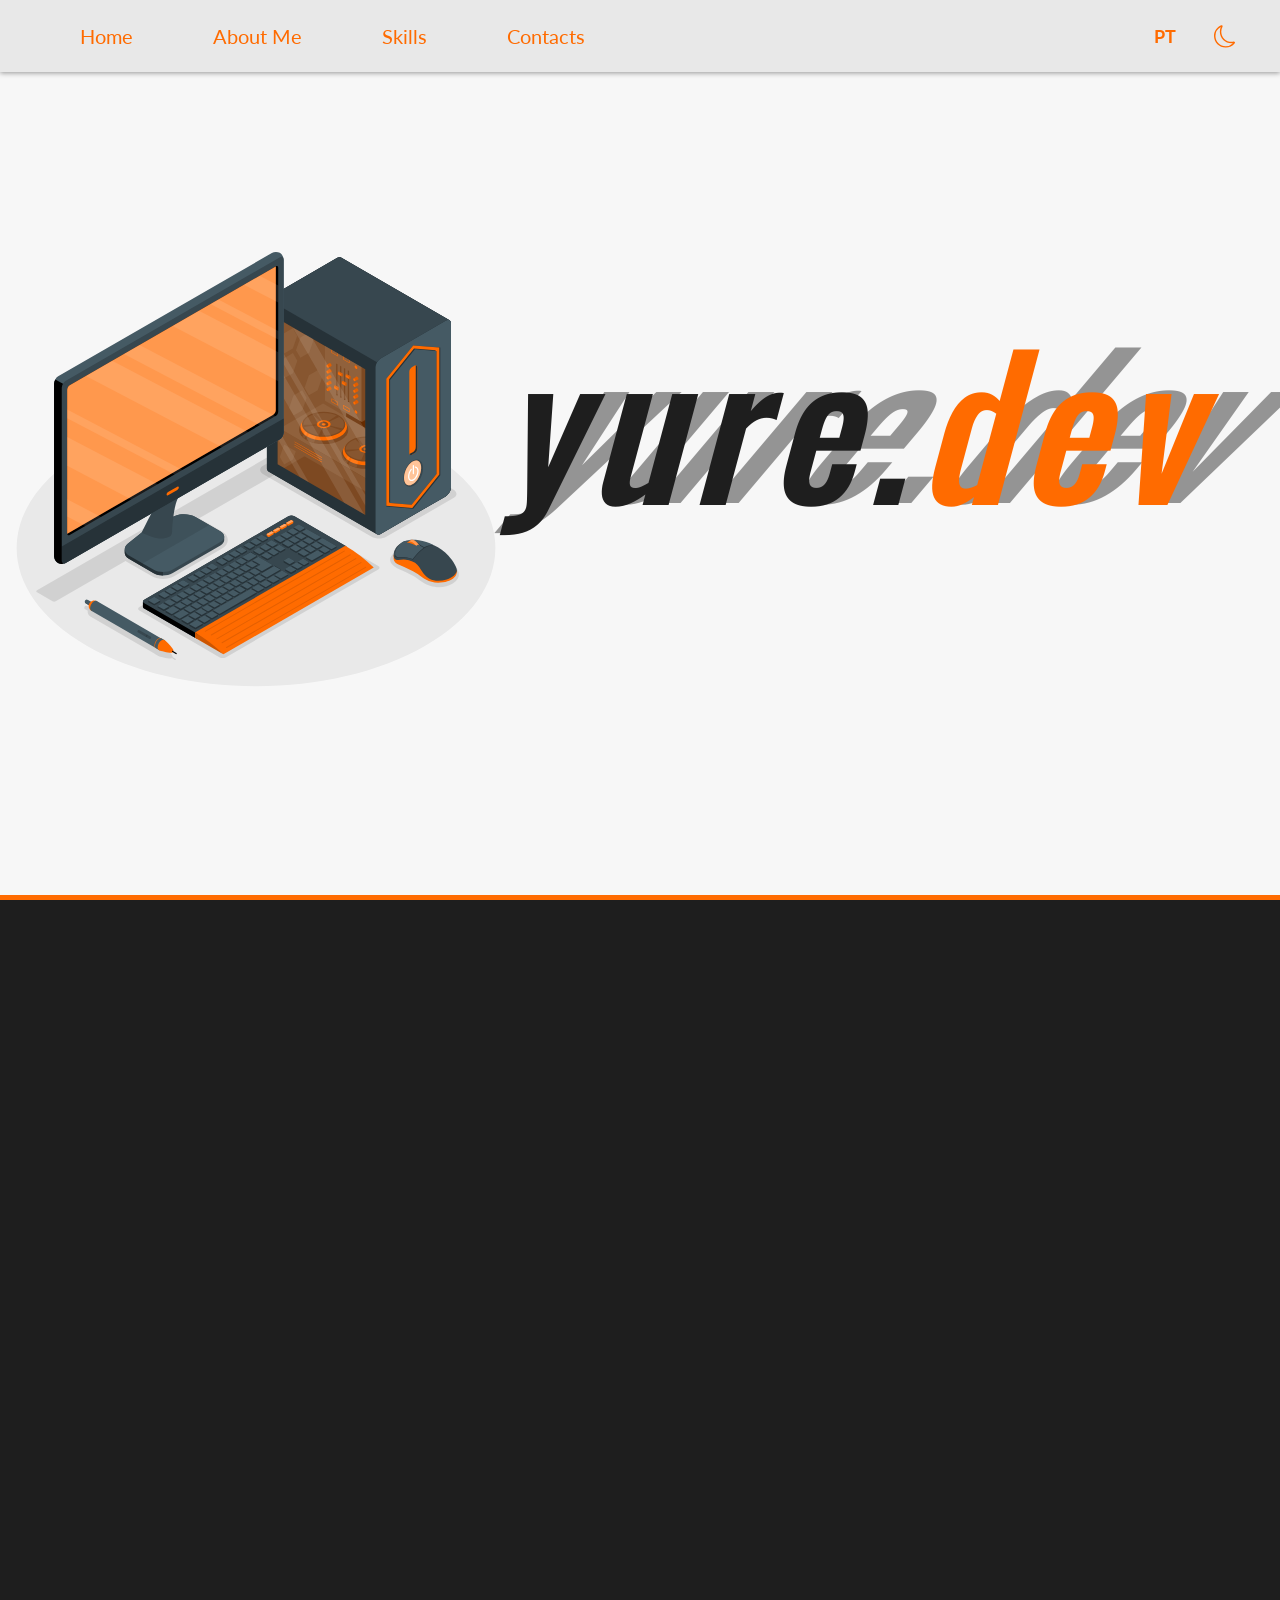
==== index.html @ 65c1081c "finished language exchange function" ====
<!DOCTYPE html>
<html lang="pt-br">
<head>
  <meta charset="UTF-8">
  <meta name="viewport" content="width=device-width, initial-scale=1.0">
  <link rel="shortcut icon" href="images/favicon.svg" type="image/x-icon">
  <link rel="stylesheet" href="reset.css">
  <link rel="stylesheet" href="style.css">
  <title>yure.dev</title>
</head>
<body>

    <header class="header">
        <nav class="header__nav">
        <ul class="header__nav-list">
            <li class="header__nav-item"><a href="#home" class="header__nav-item-link" data-translate="nav_home">Home</a></li>
            <li class="header__nav-item"><a href="#about" class="header__nav-item-link" data-translate="nav_about">About Me</a></li>
            <li class="header__nav-item"><a href="#skills" class="header__nav-item-link" data-translate="nav_skills">Skills</a></li>
            <li class="header__nav-item"><a href="#contact" class="header__nav-item-link" data-translate="nav_contact">Contacts</a></li>
        </ul>
        <div class="header__controls">
            <div class="header__control-btn" id="language-btn">
                <span id="language-btn-text" class="language-btn-text">PT</span>
            </div>
            <div class="header__control-btn" id="theme-btn">
            <svg xmlns="http://www.w3.org/2000/svg" width="16" height="16" fill="currentColor" class="bi bi-sun" viewBox="0 0 16 16">
                <path d="M8 11a3 3 0 1 1 0-6 3 3 0 0 1 0 6m0 1a4 4 0 1 0 0-8 4 4 0 0 0 0 8M8 0a.5.5 0 0 1 .5.5v2a.5.5 0 0 1-1 0v-2A.5.5 0 0 1 8 0m0 13a.5.5 0 0 1 .5.5v2a.5.5 0 0 1-1 0v-2A.5.5 0 0 1 8 13m8-5a.5.5 0 0 1-.5.5h-2a.5.5 0 0 1 0-1h2a.5.5 0 0 1 .5.5M3 8a.5.5 0 0 1-.5.5h-2a.5.5 0 0 1 0-1h2A.5.5 0 0 1 3 8m10.657-5.657a.5.5 0 0 1 0 .707l-1.414 1.415a.5.5 0 1 1-.707-.708l1.414-1.414a.5.5 0 0 1 .707 0m-9.193 9.193a.5.5 0 0 1 0 .707L3.05 13.657a.5.5 0 0 1-.707-.707l1.414-1.414a.5.5 0 0 1 .707 0m9.193 2.121a.5.5 0 0 1-.707 0l-1.414-1.414a.5.5 0 0 1 .707-.707l1.414 1.414a.5.5 0 0 1 0 .707M4.464 4.465a.5.5 0 0 1-.707 0L2.343 3.05a.5.5 0 1 1 .707-.707l1.414 1.414a.5.5 0 0 1 0 .708"/>
            </svg>
            </div>
        </div>
        </nav>
    </header>

    <section id="home" class="home">
        <div class="home__image-wrapper">
            <img src="images/pc-img.svg" alt="pc-svg-darkmode">
        </div>
        <div class="home__title-wrapper">
            <h1 class="home__title">
                <span class="home__title-word home__title-word--white" data-text="yure.">yure.</span>
                <span class="home__title-word home__title-word--orange" data-text="dev">dev</span>
            </h1>
        </div>
    </section>

    <section id="about" class="about">
        <div class="about__picture-wrapper">
            <div class="about__picture-shadow"></div>
            <div class="about__picture-frame"></div>
            <img src="images/profile-picture.png" alt="profile-pic" class="about__picture-img">
        </div>
        <div class="about__text-wrapper">
            <h1>
                <span class="about__highlight" data-translate="about_title">About me</span>
            </h1>
            <p>
                <span data-translate="about_p1">Hi! I’m <span class="about__highlight">Yure Lima</span>, a </span>
                <span id="age-display"></span>
                <span data-translate="about_p2">-year-old <span class="about__highlight">front-end</span> developer focused on creating efficient, 
                responsive, and visually consistent interfaces. 
                I hold degrees in <span class="about__highlight">Information Technology Management</span> and <span class="about__highlight">Systems Development</span>, 
                which provide me with a strong foundation in both programming logic and strategic technology vision. 
                I’m constantly improving my skills and keeping up with industry trends to deliver high-performance and high-quality solutions.</span>
            </p>
        </div>
    </section>

    <section id="skills" class="skills">
        <div class="skills__list">
            <div class="skills__group skills__group--hard">
                <h3 data-translate="skills_hard_title">Hard Skills</h3>
                <div class="skills__grid">
                    <div class="skills__bar" data-skill="html">HTML</div>
                    <div class="skills__bar" data-skill="css">CSS</div>
                    <div class="skills__bar" data-skill="javascript">Javascript</div>
                    <div class="skills__bar" data-skill="php">PHP</div>
                    <div class="skills__bar" data-skill="python">Python</div>
                    <div class="skills__bar" data-skill="git">Git</div>
                    <div class="skills__bar" data-skill="bootstrap">Bootstrap</div>
                    <div class="skills__bar" data-skill="figma">Figma</div>
                    <div class="skills__bar" data-skill="github">Github</div>
                </div>
            </div>
            <div class="skills__group skills__group--soft">
                <h3 data-translate="skills_soft_title">Soft Skills</h3>
                <div class="skills__soft-grid">
                    <p class="skills__soft-tag" data-translate="skills_soft_1">Communication</p>
                    <p class="skills__soft-tag" data-translate="skills_soft_2">Time Management</p>
                    <p class="skills__soft-tag" data-translate="skills_soft_3">Teamwork</p>
                    <p class="skills__soft-tag" data-translate="skills_soft_4">Adaptability</p>
                    <p class="skills__soft-tag" data-translate="skills_soft_5">Continuous Learning</p>
                    <p class="skills__soft-tag" data-translate="skills_soft_6">Problem-Solving</p>
                </div>
            </div>
        </div>
        <div class="skills__display">
            <div class="skills__display-logo-wrapper">
                <div class="skills__display-logo" data-skill-logo-container></div>
            </div>
            <div class="skills__display-title">
                <h1 data-skill-title>HTML</h1>
            </div>
            <div class="skills__display-stars" data-skill-stars-container>
                <svg class="star" viewBox="0 0 100 100" aria-hidden="true" role="img">
                    <polygon points="50,5 61,39 98,39 67,59 79,91 50,72 21,91 33,59 2,39 39,39"/>
                </svg>
                <svg class="star" viewBox="0 0 100 100" aria-hidden="true" role="img">
                    <polygon points="50,5 61,39 98,39 67,59 79,91 50,72 21,91 33,59 2,39 39,39"/>
                </svg>
                <svg class="star" viewBox="0 0 100 100" aria-hidden="true" role="img">
                    <polygon points="50,5 61,39 98,39 67,59 79,91 50,72 21,91 33,59 2,39 39,39"/>
                </svg>
                <svg class="star" viewBox="0 0 100 100" aria-hidden="true" role="img">
                    <polygon points="50,5 61,39 98,39 67,59 79,91 50,72 21,91 33,59 2,39 39,39"/>
                </svg>
                <svg class="star" viewBox="0 0 100 100" aria-hidden="true" role="img">
                    <polygon points="50,5 61,39 98,39 67,59 79,91 50,72 21,91 33,59 2,39 39,39"/>
                </svg>
            </div>
        </div>
    </section>

    <section id="projects" class="projects"></section>

<section id="contact" class="contact">
    <div class="contact__image-wrapper">
        <img class="contact__image" src="images/contact-img.svg" alt="Contact Image">
    </div>
    <div class="contact__form-wrapper">
        <h1 class="contact__title" data-translate="contact_title">Contact me</h1>
        <form class="contact__form" action="https://formspree.io/f/mkgpblzk" method="POST">
            <input class="contact__input" type="text" name="name" id="name" placeholder="Name" data-translate="contact_name_placeholder" required>
            <input class="contact__input" type="text" name="email" id="email" placeholder="Email" data-translate="contact_email_placeholder" required>
            <textarea class="contact_textarea" name="message" id="message" placeholder="Message" data-translate="contact_message_placeholder" rows="5" required></textarea>
            <div class="contact__button-group">
                <button class="contact__button contact__button--subimit" type="submit" data-translate="contact_send_btn">Send</button>
                <a href="https://www.linkedin.com/in/yurelima016" target="_blank" rel="noopener noreferrer" class="contact__button contact__button--linkedin" aria-label="Meu LinkedIn">
                    <svg viewBox="0 0 128 128">
                        <path fill-rule="evenodd" d="M116 3H12a8.91 8.91 0 00-9 8.8v104.42a8.91 8.91 0 009 8.78h104a8.93 8.93 0 009-8.81V11.77A8.93 8.93 0 00116 3z M21.06 48.73h18.11V107H21.06zm9.06-29a10.5 10.5 0 11-10.5 10.49 10.5 10.5 0 0110.5-10.49M50.53 48.73h17.36v8h.24c2.42-4.58 8.32-9.41 17.13-9.41C103.6 47.28 107 59.35 107 75v32H88.89V78.65c0-6.75-.12-15.44-9.41-15.44s-10.87 7.36-10.87 15V107H50.53z"></path>
                    </svg>
                </a>
                <a href="https://github.com/yurelima016" target="_blank" rel="noopener noreferrer" class="contact__button contact__button--github" aria-label="Meu GitHub">
                    <svg viewBox="0 0 128 128">
                        <g><path fill-rule="evenodd" clip-rule="evenodd" d="M64 5.103c-33.347 0-60.388 27.035-60.388 60.388 0 26.682 17.303 49.317 41.297 57.303 3.017.56 4.125-1.31 4.125-2.905 0-1.44-.056-6.197-.082-11.243-16.8 3.653-20.345-7.125-20.345-7.125-2.747-6.98-6.705-8.836-6.705-8.836-5.48-3.748.413-3.67.413-3.67 6.063.425 9.257 6.223 9.257 6.223 5.386 9.23 14.127 6.562 17.573 5.02.542-3.903 2.107-6.568 3.834-8.076-13.413-1.525-27.514-6.704-27.514-29.843 0-6.593 2.36-11.98 6.223-16.21-.628-1.52-2.695-7.662.584-15.98 0 0 5.07-1.623 16.61 6.19C53.7 35 58.867 34.327 64 34.304c5.13.023 10.3.694 15.127 2.033 11.526-7.813 16.59-6.19 16.59-6.19 3.287 8.317 1.22 14.46.593 15.98 3.872 4.23 6.215 9.617 6.215 16.21 0 23.194-14.127 28.3-27.574 29.796 2.167 1.874 4.097 5.55 4.097 11.183 0 8.08-.07 14.583-.07 16.572 0 1.607 1.088 3.49 4.148 2.897 23.98-7.994 41.263-30.622 41.263-57.294C124.388 32.14 97.35 5.104 64 5.104z"></path><path d="M26.484 91.806c-.133.3-.605.39-1.035.185-.44-.196-.685-.605-.543-.906.13-.31.603-.395 1.04-.188.44.197.69.61.537.91zm2.446 2.729c-.287.267-.85.143-1.232-.28-.396-.42-.47-.983-.177-1.254.298-.266.844-.14 1.24.28.394.426.472.984.17 1.255zM31.312 98.012c-.37.258-.976.017-1.35-.52-.37-.538-.37-1.183.01-1.44.373-.258.97-.025 1.35.507.368.545.368 1.19-.01 1.452zm3.261 3.361c-.33.365-1.036.267-1.552-.23-.527-.487-.674-1.18-.343-1.544.336-.366 1.045-.264 1.564.23.527.486.686 1.18.333 1.543zm4.5 1.951c-.147.473-.825.688-1.51.486-.683-.207-1.13-.76-.99-1.238.14-.477.823-.7 1.512-.485.683.206 1.13.756.988 1.237zm4.943.361c.017.498-.563.91-1.28.92-.723.017-1.308-.387-1.315-.877 0-.503.568-.91 1.29-.924.717-.013 1.306.387 1.306.88zm4.598-.782c.086.485-.413.984-1.126 1.117-.7.13-1.35-.172-1.44-.653-.086-.498.422-.997 1.122-1.126.714-.123 1.354.17 1.444.663zm0 0"></path></g>
                    </svg>
                </a>
            </div>
        </form>
    </div>
    <div id="background" class="background-waves">
        <svg xmlns="http://www.w3.org/2000/svg" 
        viewBox="0 0 1440 320" 
        preserveAspectRatio="none" 
        style="width: 100%; height: 100%;">
            <path fill-opacity="0.09" 
            d="M0,192L48,176C96,160,192,128,288,133.3C384,139,480,181,576,202.7C672,224,768,224,864,208C960,192,1056,160,1152,149.3C1248,139,1344,149,1392,154.7L1440,160L1440,320L1392,320C1344,320,1248,320,1152,320C1056,320,960,320,864,320C768,320,672,320,576,320C480,320,384,320,288,320C192,320,96,320,48,320L0,320Z">
            </path>
            <path fill-opacity="0.2" 
            d="M0,256L48,245.3C96,235,192,213,288,197.3C384,181,480,171,576,186.7C672,203,768,245,864,240C960,235,1056,181,1152,165.3C1248,149,1344,171,1392,181.3L1440,192L1440,320L1392,320C1344,320,1248,320,1152,320C1056,320,960,320,864,320C768,320,672,320,576,320C480,320,384,320,288,320C192,320,96,320,48,320L0,320Z">
            </path>
            <path fill-opacity="0.15" 
            d="M0,288L48,272C96,256,192,224,288,218.7C384,213,480,235,576,250.7C672,267,768,277,864,256C960,235,1056,181,1152,170.7C1248,160,1344,192,1392,208L1440,224L1440,320L1392,320C1344,320,1248,320,1152,320C1056,320,960,320,864,320C768,320,672,320,576,320C480,320,384,320,288,320C192,320,96,320,48,320L0,320Z">
            </path>
        </svg>
        <div class="light-dot dot-1"></div>
        <div class="light-dot dot-2"></div>
        <div class="light-dot dot-3"></div>
        <div class="light-dot dot-4"></div>
        <div class="light-dot dot-5"></div>
        <div class="light-dot dot-6"></div>
        <div class="light-dot dot-7"></div>
        <div class="light-dot dot-8"></div>
        <div class="light-dot dot-9"></div>
    </div>
</section>
    
    <footer id="footer" class="footer"></footer>
  
  <script src="script.js"></script>
  
</body>
</html>
---- style.css ----
@import url('https://fonts.googleapis.com/css2?family=Oswald:wght@200..700&display=swap');
@import url('https://fonts.googleapis.com/css2?family=Lato:ital,wght@0,100;0,300;0,400;0,700;0,900;1,100;1,300;1,400;1,700;1,900&display=swap');
@import url("https://cdn.jsdelivr.net/npm/bootstrap-icons@1.13.1/font/bootstrap-icons.min.css");

:root {
  /* --- Colors --- */
  --color-accent: #FF6B00;
  --color-white: #FFFFFF;
  --color-gray-100: #E8E8E8;
  --color-gray-300: #BFBFBF;
  --color-gray-500: #4F4F4F;
  --color-dark-200: #2B2B2B;
  --color-dark-100: #1E1E1E;
  --color-black: #000000;
  --color-gold: #FFD700;

  /* --- Gradient --- */
  --color-bg-gradient: linear-gradient(
   to bottom,
   #1e1e1e 15%,
   #6F3913 70%,
   #B1500A 90%,
   #FF6B00 98%,
   #FF964B 100%
  );

  /* --- Shadow --- */
  --shadow-dark: color-mix(in srgb, #000000 40%, transparent);

  /* --- Fonts --- */
  --font-title: 'Oswald', sans-serif;
  --font-text: 'Lato', sans-serif;
}

html, body {
  background-color: var(--color-dark-100);
  overflow-x: hidden;
}

/* --- Light Theme Config */

body[data-theme="light"] {
    --color-dark-100: #F7F7F7;
    --color-dark-200: #D9D9D9;
    --color-white: #1E1E1E;
    --color-gray-500: #E8E8E8;
    --color-gray-300: #FF6B00;

    --color-bg-gradient: linear-gradient(
        to bottom,
        #F7F7F7 15%,
        #FF964B 70%,
        #FF6B00 90%,
        #B1500A 98%,
        #6F3913 100%
    );
}

/* --- Header --- */
.header{
  width: 100vw;
  height: 8vh;
  background-color: var(--color-gray-500);
  position: fixed;
  z-index: 10000;
  box-shadow: 0 1px 5px var(--shadow-dark);
}

.header__nav{
  width: 100%;
  height: 100%;
  display: flex;
}

.header__nav-list{
  width: 80%;
  height: 100%;
  display: flex;
  align-items: center;
  padding-left: 5rem;
  gap: 5rem;
}

.header__nav-item-link{
  position: relative;
  padding-bottom: 5px;
}

.header__nav-item-link::after{
  content: "";
  width: 0;
  height: 2px;
  background-color: var(--color-accent);
  position: absolute;
  bottom: 0;
  left: 0;
  transition: width 0.5s ease;
}

.header__nav-item-link:hover::after{
  width: 100%;
}

.header__nav-item{
  font-family: var(--font-text);
  font-size: 1.25rem;
  color: var(--color-accent);
}

.header__controls{
  width: 20%;
  height: 100%;
  display: flex;
  justify-content: flex-end;
  align-items: center;
  padding-right: 2rem;
  gap: 1rem;
}

.header__control-btn {
  width: 20%;
  height: 80%;
  display: flex;
  justify-content: center;
  align-items: center;
  cursor: pointer;
}

.header__control-btn > svg{
  width: 50%;
  height: 50%;
  color: var(--color-accent);
}

.language-btn-text{
  font-family: var(--font-text);
  font-weight: 700;
  font-size: 1.1rem;
  color: var(--color-accent);
}

/* --- Home --- */
.home {
  width: 100vw;
  height: 100vh;
  display: flex;
  box-shadow: inset 0 -5px 0 0 var(--color-accent);
}

.home__image-wrapper{
  width: 40%;
  height: 100%;
  display: flex;
  justify-content: center;
  align-items: center;
}

.home__title-wrapper{
  width: 60%;
  height: 100%;
  display: flex;
  justify-content: start;
  align-items: center;
  padding: 0 0 4rem .5rem;
  isolation: isolate;
}

.home__title{
  display: flex;
  font-family: var(--font-title);
  font-weight: 500;
  font-size: clamp(4rem, 15vw, 12rem);
  letter-spacing: .65rem;
  line-height: 1;
  text-transform: lowercase;
}
.home__title-word{
  position: relative;
  display: inline-block;
  z-index: 1;
  transform: skewX(-15deg);
}

.home__title-word::after{
  content: attr(data-text);
  position: absolute;
  left: 10px;
  top: 10px;
  color: var(--shadow-dark);
  z-index: -1;
  transform: skewX(-30deg) translate(45px, -12px);
  pointer-events: none;
  white-space: nowrap;
}

.home__title-word--white{
  color: var(--color-white);
}

.home__title-word--orange{
  color: var(--color-accent);
}

/* --- About --- */
.about {
  opacity: 0.8;
  background-image:   linear-gradient(135deg, var(--color-dark-200) 25%, transparent 25%), linear-gradient(225deg, var(--color-dark-200) 25%, transparent 25%), linear-gradient(45deg, var(--color-dark-200) 25%, transparent 25%), linear-gradient(315deg, var(--color-dark-200) 25%, var(--color-dark-100) 25%);
  background-position:  160px 0, 160px 0, 0 0, 0 0;
  background-size: 310px 310px;
  background-repeat: repeat;
  width: 100vw;
  height: 100vh;
  display: flex;
}

.about__picture-wrapper{
  width: 40%;
  height: 100%;
  position: relative;
}

.about__picture-shadow,
.about__picture-frame,
.about__picture-img {
  position: absolute;
  border-radius: 50%;
}

.about__picture-shadow{
  width: 415px;
  height: 415px;
  top: 28%;
  left: 10%;
  background-color: var(--shadow-dark); 
  z-index: 1;
}

.about__picture-frame{
  width: 415px;
  height: 415px;
  top: 24%;
  left: 14%;
  border: 1px solid var(--color-accent);
  z-index: 2;
}

.about__picture-img{
  width: 400px;
  height: 400px;
  top: 25%;
  left: 15%;
  z-index: 3;
}

.about__text-wrapper{
  width: 60%;
  height: 100%;
  display: flex;
  flex-direction: column;
  justify-content: center;
  gap: 2vh;
}

.about__text-wrapper > h1{
  width: 100%;
  height: auto;
  font-family: var(--font-title);
  color: var(--color-white);
  font-size: 5vw;
  font-weight: 400;
}

.about__text-wrapper > h1::after{
  content: '';
  display: block;
  width: 13%;
  height: 10px;
  background-color: var(--color-accent);
}

.about__text-wrapper > p{
  width: 90%;
  height: auto;
  font-family: var(--font-text);
  color: var(--color-white);
  font-size: 1.75vw;
  font-weight: 400;
  text-align: justify;
}

.about__highlight{
  color: var(--color-accent);
}

/* --- Skills --- */
.skills {
  width: 100vw;
  height: 100vh;
  display: flex;
}

.skills__list{
  width: 45%;
  height: 100%;
  display: flex;
  flex-direction: column;
  align-items: center;
  justify-content: end;
}

.skills__group > h3{
  width: 100%;
  height: auto;
  font-family: var(--font-title);
  color: var(--color-accent);
  font-size: 5vh;
  padding-left: 1vw;
  display: flex;
  align-items: end;
}

.skills__group--hard{
  width: 100%;
  height: 60%;
}

.skills__grid{
  width: 100%;
  height: 80%;
  display: flex;
  flex-wrap: wrap;
  justify-content: space-around;
  align-items: center;
}

.skills__bar{
  width: 30%;
  height: 15%;
  background-color: var(--color-dark-200);
  border-radius: 10px;
  font-family: var(--font-text);
  color: var(--color-white);
  display: flex;
  justify-content: center;
  align-items: center;
  position: relative;
  overflow: hidden;
  z-index: 1;
  cursor: pointer;
  transition: background-color 0.3s ease;
}

.skills__bar:hover {
   background-color: var(--color-gray-500);
}

.skills__bar::before{
  content: '';
  position: absolute;
  top: 0;
  left: 0;
  height: 100%;
  width: 0;
  background-color: var(--color-gray-500);
  border-radius: 10px;
  z-index: -1;
  transition: width 7s ease-in-out;
}

.skills__bar.active::before{
  width: 100%;
}

.skills__group--soft{
  width: 100%;
  height: 30%;
}

.skills__soft-grid {
  display: grid;
  grid-template-columns: repeat(auto-fit, minmax(200px, 1fr));
  gap: 1rem; 
  padding: 1rem 0;
}

.skills__soft-tag {
  --s: 25px; 
  background-color: var(--color-gray-500);
  clip-path: polygon(0 0, calc(100% - var(--s)) 0, 100% 50%, calc(100% - var(--s)) 100%, 0 100%, var(--s) 50%);

  color: var(--color-white);
  font-family: var(--font-text);
  font-weight: 500;
  text-align: center; 
  height: 65px;
  line-height: 65px;
  padding-left: calc(var(--s) + 1rem);
  padding-right: calc(var(--s) + 1rem);
}

.skills__display{
  width: 55%;
  height: 100%;
  display: flex;
  flex-direction: column;
  justify-content: end;
  align-items: center;
  gap: 2vh;
}

.skills__display-logo-wrapper{
  width: 100%;
  height: 60%;
  display: flex;
  justify-content: center;
  align-items: end;
}

.skills__display-logo {
   width: 80%;
   height: 100%;
   display: flex;
   justify-content: center;
   align-items: end;   transition: opacity 0.5s ease-in-out;
}

.skills__display-logo > img {
   width: 100%;
   height: 100%;
}

.skills__display-title{
  width: 100%;
  height: auto;
  display: flex;
  justify-content: center;
  align-items: center;
}

.skills__display-title > h1{
  font-family: var(--font-title);
  color: var(--color-white);
  font-size: 5vh;
  letter-spacing: .2rem;
}

.skills__display-stars{
  width: 100%;
  height: 12%;
  display: flex;
  justify-content: center;
  align-items: center;
  gap: 3%;
}

.star { 
  width: auto;
  height: 80%;
}

.star polygon {
  fill: none;
  stroke: var(--color-gold); 
  stroke-width: 2;  stroke-linejoin: round;
  stroke-linecap: round;
}

.star.filled polygon{
  fill: var(--color-gold);
  stroke: var(--color-gold);
}

/* --- Projects --- */
.projects{
  width: 100vw;
  height: auto;
  display: flex;
}


/* --- Contact --- */
.contact {
  width: 100vw;
  height: 95vh;
  display: flex;

  background: var(--color-bg-gradient);
  position: relative;
  z-index: 1;
}

.background-waves{
  position: absolute;
  bottom: 0;
  left: 0;
  width: 100%;
  z-index: -1; 
  height: 75%;
}

.background-waves path{
    fill: var(--color-accent);
}

.light-dot {
   position: absolute;
   width: 30px;
   height: 30px;
   background-color: var(--color-accent);
   border-radius: 50%;
   filter: blur(6px) saturate(75%);
   z-index: 0;
}

.dot-1 {
   top: 0px;
   left: 150px;
   width: 40px;
   height: 40px;
   opacity: 0.7;
}

.dot-2 {
   top: 200px;
   right: 100px;
   width: 25px;
   height: 25px;
   opacity: 0.8;
}

.dot-3 {
   bottom: 100px;
   left: 50%;
   transform: translateX(-50%);
   width: 50px;
   height: 50px;
   opacity: 0.6;
}

.dot-4 {
   top: 50%;
   left: 20%;
   width: 35px;
   height: 35px;
   opacity: 0.5;
}

.dot-5 {
   top: 10%;
   left: 40%;
   width: 45px;
   height: 45px;
   opacity: 0.8;
}

.dot-6 {
   bottom: 25%;
   right: 30%;
   width: 30px;
   height: 30px;
   opacity: 0.7;
}

.dot-7 {
   top: 70%;
   left: 2%;
   width: 55px;
   height: 55px;
   opacity: 0.6;
}

.dot-8 {
   top: -10%;
   right: 39%;
   width: 20px;
   height: 20px;
   opacity: 0.9;
}

.dot-9 {
   bottom: 10%;
   left: 80%;
   width: 40px;
   height: 40px;
   opacity: 0.75;
}

.contact__image-wrapper{
  width: 60%;
  height: 100%;
  display: flex;
  justify-content: start;
  align-items: end;
}

.contact__image{
  width: 95%;
  height: 95%;
}

.contact__form-wrapper{
  width: 40%;
  height: 100%;
  display: flex;
  flex-direction: column;
  justify-content: center;
}

.contact__title{
  width: 100%;
  height: auto;
  font-family: var(--font-title);
  color: var(--color-accent);
  font-size: 8vh;
}

.contact__form{
  width: 100%;
  height: 70%;
  display: flex;
  flex-direction: column;
  gap: 2vh;
  padding-top: 2vh;
}

.contact__input{
  width: 85%;
  height: 12%;
  font-family: var(--font-text);
  border: 3px solid var(--color-gray-300);
  border-radius: 5px;
  padding: 0 1rem;
  color: var(--color-white);
}

.contact_textarea{
  width: 85%;
  height: 40%;
  font-family: var(--font-text);
  border: 3px solid var(--color-gray-300);
  border-radius: 5px;
  padding: 1rem 1rem;
  color: var(--color-white);
  resize: none;
}

.contact__input::placeholder,
.contact_textarea::placeholder{
  color: var(--color-gray-300);
}

.contact__button-group{
  width: 100%;
  height: 15%;
  display: flex;
  align-items: center;
  gap: 3%;
}

.contact__button{
  height: 70%;
}

.contact__button > svg{
  width: 100%;
  height: 100%;
}

.contact__button--github svg g,
.contact__button--linkedin svg path {
    fill: var(--color-white);
}

.contact__button--subimit{
  width: 45%;
  height: 90%;
  background-color: var(--color-accent);
  border: none;
  border-radius: 5px;
  box-shadow: 0 4px 6px rgba(0, 0, 0, 0.1);
  color: var(--color-white);
  font-family: var(--font-text);
  font-weight: 700;
  font-size: 3vh;
}

.contact__button--subimit, .contact__button--linkedin, .contact__button--github {
  cursor: pointer;
}

/* --- Theme Transitions --- */

body, .header, .skills__bar, .contact__input, .contact_textarea {
  transition: background-color 0.3s ease, border-color 0.3s ease;
}

.home__title-word, .about__text-wrapper > h1, .about__text-wrapper > p, .skills__group > h3, .skills__display-title > h1, .contact__input, .contact_textarea, .skills__soft-tag {
  transition: color 0.3s ease;
}

.contact__button--github svg g, .contact__button--linkedin svg path {
  transition: fill 0.3s ease;
}
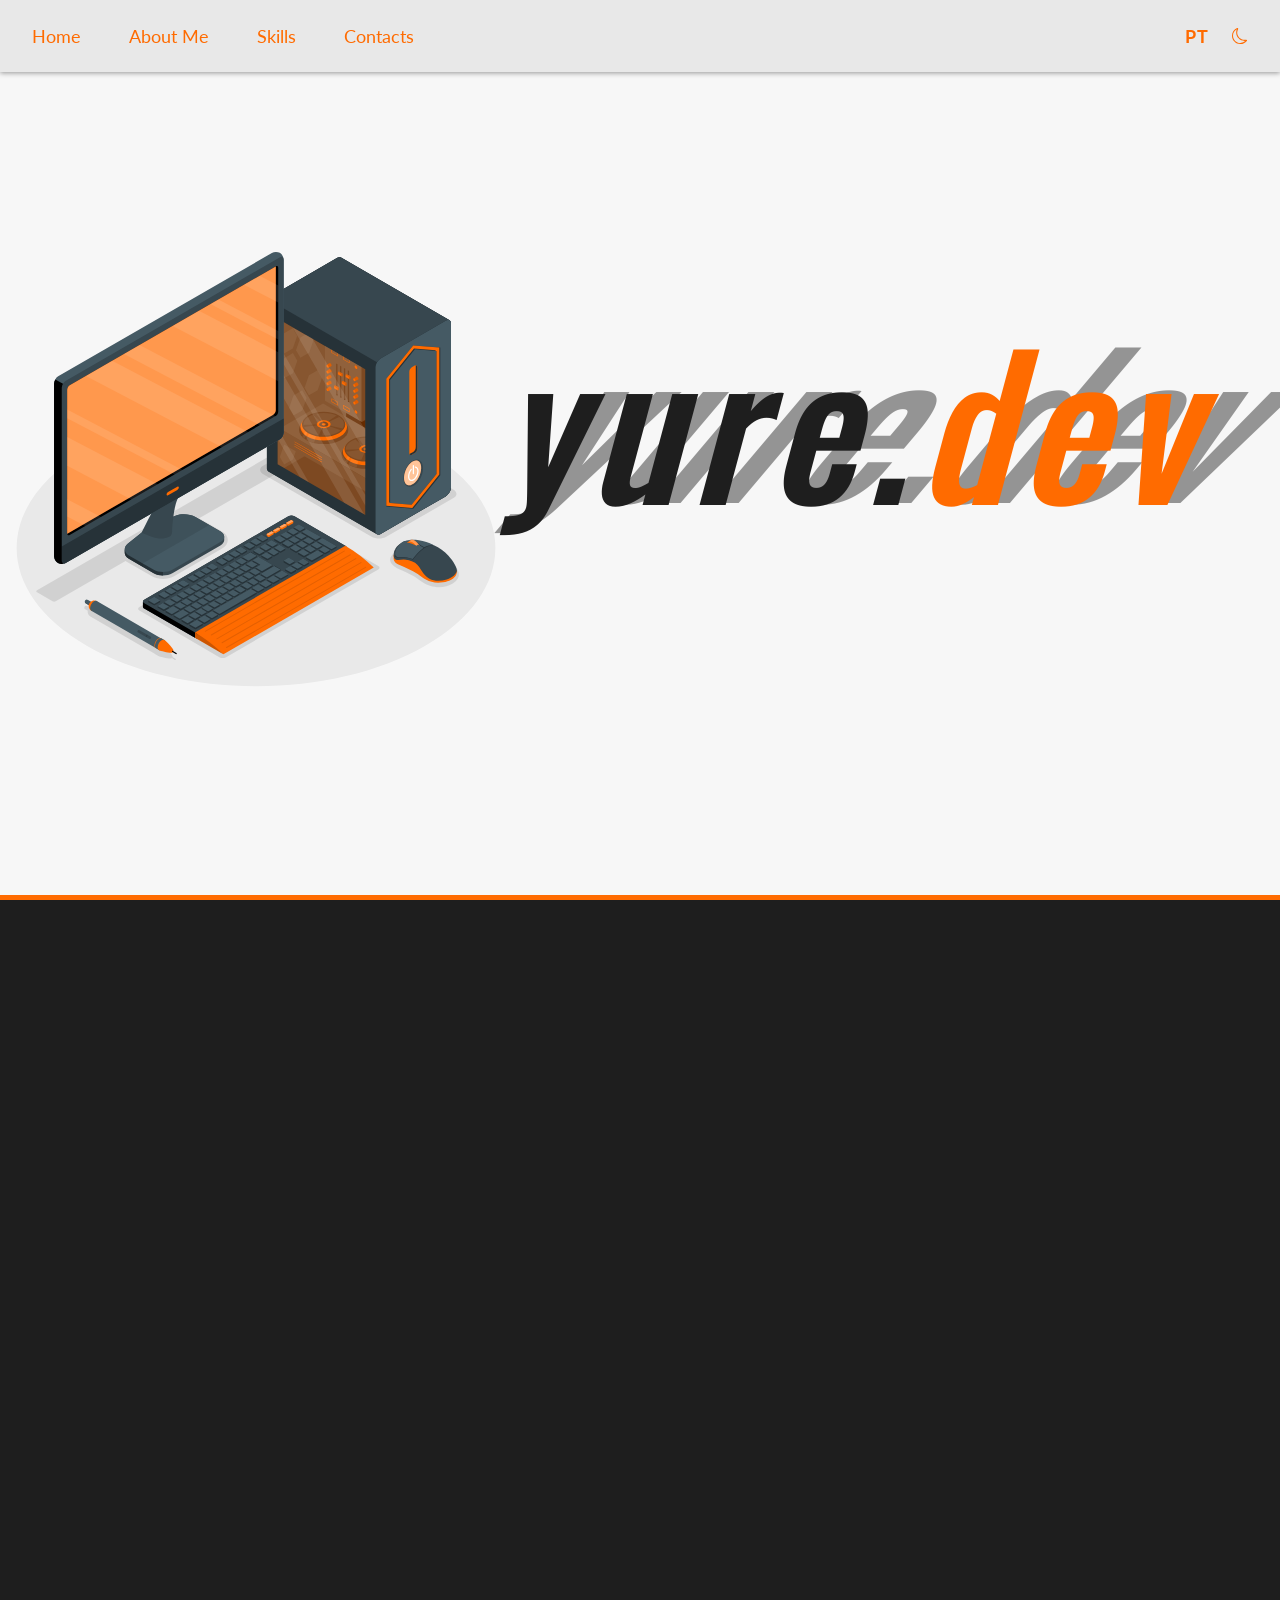
==== commit da425183: "Ready responsiveness" ====
--- a/index.html
+++ b/index.html
@@ -1,166 +1,328 @@
 <!DOCTYPE html>
 <html lang="pt-br">
-<head>
-  <meta charset="UTF-8">
-  <meta name="viewport" content="width=device-width, initial-scale=1.0">
-  <link rel="shortcut icon" href="images/favicon.svg" type="image/x-icon">
-  <link rel="stylesheet" href="reset.css">
-  <link rel="stylesheet" href="style.css">
-  <title>yure.dev</title>
-</head>
-<body>
-
+  <head>
+    <meta charset="UTF-8" />
+    <meta name="viewport" content="width=device-width, initial-scale=1.0" />
+    <link rel="shortcut icon" href="images/favicon.svg" type="image/x-icon" />
+    <link rel="stylesheet" href="reset.css" />
+    <link rel="stylesheet" href="style.css" />
+    <title>yure.dev</title>
+  </head>
+  <body>
     <header class="header">
-        <nav class="header__nav">
+      <nav class="header__nav">
+        <button class="header__menu-btn" id="menu-btn" aria-label="Abrir menu">
+          <svg
+            xmlns="http://www.w3.org/2000/svg"
+            width="30"
+            height="30"
+            fill="currentColor"
+            viewBox="0 0 16 16"
+          >
+            <path
+              fill-rule="evenodd"
+              d="M2.5 12a.5.5 0 0 1 .5-.5h10a.5.5 0 0 1 0 1H3a.5.5 0 0 1-.5-.5zm0-4a.5.5 0 0 1 .5-.5h10a.5.5 0 0 1 0 1H3a.5.5 0 0 1-.5-.5zm0-4a.5.5 0 0 1 .5-.5h10a.5.5 0 0 1 0 1H3a.5.5 0 0 1-.5-.5z"
+            />
+          </svg>
+        </button>
         <ul class="header__nav-list">
-            <li class="header__nav-item"><a href="#home" class="header__nav-item-link" data-translate="nav_home">Home</a></li>
-            <li class="header__nav-item"><a href="#about" class="header__nav-item-link" data-translate="nav_about">About Me</a></li>
-            <li class="header__nav-item"><a href="#skills" class="header__nav-item-link" data-translate="nav_skills">Skills</a></li>
-            <li class="header__nav-item"><a href="#contact" class="header__nav-item-link" data-translate="nav_contact">Contacts</a></li>
+          <li class="header__nav-item">
+            <a
+              href="#home"
+              class="header__nav-item-link"
+              data-translate="nav_home"
+              >Home</a
+            >
+          </li>
+          <li class="header__nav-item">
+            <a
+              href="#about"
+              class="header__nav-item-link"
+              data-translate="nav_about"
+              >About Me</a
+            >
+          </li>
+          <li class="header__nav-item">
+            <a
+              href="#skills"
+              class="header__nav-item-link"
+              data-translate="nav_skills"
+              >Skills</a
+            >
+          </li>
+          <li class="header__nav-item">
+            <a
+              href="#contact"
+              class="header__nav-item-link"
+              data-translate="nav_contact"
+              >Contacts</a
+            >
+          </li>
         </ul>
         <div class="header__controls">
-            <div class="header__control-btn" id="language-btn">
-                <span id="language-btn-text" class="language-btn-text">PT</span>
-            </div>
-            <div class="header__control-btn" id="theme-btn">
-            <svg xmlns="http://www.w3.org/2000/svg" width="16" height="16" fill="currentColor" class="bi bi-sun" viewBox="0 0 16 16">
-                <path d="M8 11a3 3 0 1 1 0-6 3 3 0 0 1 0 6m0 1a4 4 0 1 0 0-8 4 4 0 0 0 0 8M8 0a.5.5 0 0 1 .5.5v2a.5.5 0 0 1-1 0v-2A.5.5 0 0 1 8 0m0 13a.5.5 0 0 1 .5.5v2a.5.5 0 0 1-1 0v-2A.5.5 0 0 1 8 13m8-5a.5.5 0 0 1-.5.5h-2a.5.5 0 0 1 0-1h2a.5.5 0 0 1 .5.5M3 8a.5.5 0 0 1-.5.5h-2a.5.5 0 0 1 0-1h2A.5.5 0 0 1 3 8m10.657-5.657a.5.5 0 0 1 0 .707l-1.414 1.415a.5.5 0 1 1-.707-.708l1.414-1.414a.5.5 0 0 1 .707 0m-9.193 9.193a.5.5 0 0 1 0 .707L3.05 13.657a.5.5 0 0 1-.707-.707l1.414-1.414a.5.5 0 0 1 .707 0m9.193 2.121a.5.5 0 0 1-.707 0l-1.414-1.414a.5.5 0 0 1 .707-.707l1.414 1.414a.5.5 0 0 1 0 .707M4.464 4.465a.5.5 0 0 1-.707 0L2.343 3.05a.5.5 0 1 1 .707-.707l1.414 1.414a.5.5 0 0 1 0 .708"/>
+          <div class="header__control-btn" id="language-btn">
+            <span id="language-btn-text" class="language-btn-text">PT</span>
+          </div>
+          <div class="header__control-btn" id="theme-btn">
+            <svg
+              xmlns="http://www.w3.org/2000/svg"
+              width="16"
+              height="16"
+              fill="currentColor"
+              class="bi bi-sun"
+              viewBox="0 0 16 16"
+            >
+              <path
+                d="M8 11a3 3 0 1 1 0-6 3 3 0 0 1 0 6m0 1a4 4 0 1 0 0-8 4 4 0 0 0 0 8M8 0a.5.5 0 0 1 .5.5v2a.5.5 0 0 1-1 0v-2A.5.5 0 0 1 8 0m0 13a.5.5 0 0 1 .5.5v2a.5.5 0 0 1-1 0v-2A.5.5 0 0 1 8 13m8-5a.5.5 0 0 1-.5.5h-2a.5.5 0 0 1 0-1h2a.5.5 0 0 1 .5.5M3 8a.5.5 0 0 1-.5.5h-2a.5.5 0 0 1 0-1h2A.5.5 0 0 1 3 8m10.657-5.657a.5.5 0 0 1 0 .707l-1.414 1.415a.5.5 0 1 1-.707-.708l1.414-1.414a.5.5 0 0 1 .707 0m-9.193 9.193a.5.5 0 0 1 0 .707L3.05 13.657a.5.5 0 0 1-.707-.707l1.414-1.414a.5.5 0 0 1 .707 0m9.193 2.121a.5.5 0 0 1-.707 0l-1.414-1.414a.5.5 0 0 1 .707-.707l1.414 1.414a.5.5 0 0 1 0 .707M4.464 4.465a.5.5 0 0 1-.707 0L2.343 3.05a.5.5 0 1 1 .707-.707l1.414 1.414a.5.5 0 0 1 0 .708"
+              />
             </svg>
-            </div>
-        </div>
-        </nav>
+          </div>
+        </div>
+      </nav>
     </header>
 
     <section id="home" class="home">
-        <div class="home__image-wrapper">
-            <img src="images/pc-img.svg" alt="pc-svg-darkmode">
-        </div>
-        <div class="home__title-wrapper">
-            <h1 class="home__title">
-                <span class="home__title-word home__title-word--white" data-text="yure.">yure.</span>
-                <span class="home__title-word home__title-word--orange" data-text="dev">dev</span>
-            </h1>
-        </div>
+      <div class="home__image-wrapper">
+        <img src="images/pc-img.svg" alt="pc-svg-darkmode" />
+      </div>
+      <div class="home__title-wrapper">
+        <h1 class="home__title">
+          <span
+            class="home__title-word home__title-word--white"
+            data-text="yure."
+            >yure.</span
+          >
+          <span
+            class="home__title-word home__title-word--orange"
+            data-text="dev"
+            >dev</span
+          >
+        </h1>
+      </div>
     </section>
 
     <section id="about" class="about">
-        <div class="about__picture-wrapper">
-            <div class="about__picture-shadow"></div>
-            <div class="about__picture-frame"></div>
-            <img src="images/profile-picture.png" alt="profile-pic" class="about__picture-img">
-        </div>
-        <div class="about__text-wrapper">
-            <h1>
-                <span class="about__highlight" data-translate="about_title">About me</span>
-            </h1>
-            <p>
-                <span data-translate="about_p1">Hi! I’m <span class="about__highlight">Yure Lima</span>, a </span>
-                <span id="age-display"></span>
-                <span data-translate="about_p2">-year-old <span class="about__highlight">front-end</span> developer focused on creating efficient, 
-                responsive, and visually consistent interfaces. 
-                I hold degrees in <span class="about__highlight">Information Technology Management</span> and <span class="about__highlight">Systems Development</span>, 
-                which provide me with a strong foundation in both programming logic and strategic technology vision. 
-                I’m constantly improving my skills and keeping up with industry trends to deliver high-performance and high-quality solutions.</span>
-            </p>
-        </div>
+      <div class="about__picture-wrapper">
+        <div class="about__picture-shadow"></div>
+        <div class="about__picture-frame"></div>
+        <img
+          src="images/profile-picture.png"
+          alt="profile-pic"
+          class="about__picture-img"
+        />
+      </div>
+      <div class="about__text-wrapper">
+        <h1>
+          <span class="about__highlight" data-translate="about_title"
+            >About me</span
+          >
+        </h1>
+        <p>
+          <span data-translate="about_p1"
+            >Hi! I’m <span class="about__highlight">Yure Lima</span>, a
+          </span>
+          <span id="age-display"></span>
+          <span data-translate="about_p2"
+            >-year-old <span class="about__highlight">front-end</span> developer
+            focused on creating efficient, responsive, and visually consistent
+            interfaces. I hold degrees in
+            <span class="about__highlight"
+              >Information Technology Management</span
+            >
+            and <span class="about__highlight">Systems Development</span>, which
+            provide me with a strong foundation in both programming logic and
+            strategic technology vision. I’m constantly improving my skills and
+            keeping up with industry trends to deliver high-performance and
+            high-quality solutions.</span
+          >
+        </p>
+      </div>
     </section>
 
     <section id="skills" class="skills">
-        <div class="skills__list">
-            <div class="skills__group skills__group--hard">
-                <h3 data-translate="skills_hard_title">Hard Skills</h3>
-                <div class="skills__grid">
-                    <div class="skills__bar" data-skill="html">HTML</div>
-                    <div class="skills__bar" data-skill="css">CSS</div>
-                    <div class="skills__bar" data-skill="javascript">Javascript</div>
-                    <div class="skills__bar" data-skill="php">PHP</div>
-                    <div class="skills__bar" data-skill="python">Python</div>
-                    <div class="skills__bar" data-skill="git">Git</div>
-                    <div class="skills__bar" data-skill="bootstrap">Bootstrap</div>
-                    <div class="skills__bar" data-skill="figma">Figma</div>
-                    <div class="skills__bar" data-skill="github">Github</div>
-                </div>
-            </div>
-            <div class="skills__group skills__group--soft">
-                <h3 data-translate="skills_soft_title">Soft Skills</h3>
-                <div class="skills__soft-grid">
-                    <p class="skills__soft-tag" data-translate="skills_soft_1">Communication</p>
-                    <p class="skills__soft-tag" data-translate="skills_soft_2">Time Management</p>
-                    <p class="skills__soft-tag" data-translate="skills_soft_3">Teamwork</p>
-                    <p class="skills__soft-tag" data-translate="skills_soft_4">Adaptability</p>
-                    <p class="skills__soft-tag" data-translate="skills_soft_5">Continuous Learning</p>
-                    <p class="skills__soft-tag" data-translate="skills_soft_6">Problem-Solving</p>
-                </div>
-            </div>
-        </div>
-        <div class="skills__display">
-            <div class="skills__display-logo-wrapper">
-                <div class="skills__display-logo" data-skill-logo-container></div>
-            </div>
-            <div class="skills__display-title">
-                <h1 data-skill-title>HTML</h1>
-            </div>
-            <div class="skills__display-stars" data-skill-stars-container>
-                <svg class="star" viewBox="0 0 100 100" aria-hidden="true" role="img">
-                    <polygon points="50,5 61,39 98,39 67,59 79,91 50,72 21,91 33,59 2,39 39,39"/>
-                </svg>
-                <svg class="star" viewBox="0 0 100 100" aria-hidden="true" role="img">
-                    <polygon points="50,5 61,39 98,39 67,59 79,91 50,72 21,91 33,59 2,39 39,39"/>
-                </svg>
-                <svg class="star" viewBox="0 0 100 100" aria-hidden="true" role="img">
-                    <polygon points="50,5 61,39 98,39 67,59 79,91 50,72 21,91 33,59 2,39 39,39"/>
-                </svg>
-                <svg class="star" viewBox="0 0 100 100" aria-hidden="true" role="img">
-                    <polygon points="50,5 61,39 98,39 67,59 79,91 50,72 21,91 33,59 2,39 39,39"/>
-                </svg>
-                <svg class="star" viewBox="0 0 100 100" aria-hidden="true" role="img">
-                    <polygon points="50,5 61,39 98,39 67,59 79,91 50,72 21,91 33,59 2,39 39,39"/>
-                </svg>
-            </div>
-        </div>
+      <div class="skills__list">
+        <div class="skills__group skills__group--hard">
+          <h3 data-translate="skills_hard_title">Hard Skills</h3>
+          <div class="skills__grid">
+            <div class="skills__bar" data-skill="html">HTML</div>
+            <div class="skills__bar" data-skill="css">CSS</div>
+            <div class="skills__bar" data-skill="javascript">Javascript</div>
+            <div class="skills__bar" data-skill="php">PHP</div>
+            <div class="skills__bar" data-skill="python">Python</div>
+            <div class="skills__bar" data-skill="git">Git</div>
+            <div class="skills__bar" data-skill="bootstrap">Bootstrap</div>
+            <div class="skills__bar" data-skill="figma">Figma</div>
+            <div class="skills__bar" data-skill="github">Github</div>
+          </div>
+        </div>
+        <div class="skills__group skills__group--soft">
+          <h3 data-translate="skills_soft_title">Soft Skills</h3>
+          <div class="skills__soft-grid">
+            <p class="skills__soft-tag" data-translate="skills_soft_1">
+              Communication
+            </p>
+            <p class="skills__soft-tag" data-translate="skills_soft_2">
+              Time Management
+            </p>
+            <p class="skills__soft-tag" data-translate="skills_soft_3">
+              Teamwork
+            </p>
+            <p class="skills__soft-tag" data-translate="skills_soft_4">
+              Adaptability
+            </p>
+            <p class="skills__soft-tag" data-translate="skills_soft_5">
+              Continuous Learning
+            </p>
+            <p class="skills__soft-tag" data-translate="skills_soft_6">
+              Problem-Solving
+            </p>
+          </div>
+        </div>
+      </div>
+      <div class="skills__display">
+        <div class="skills__display-logo-wrapper">
+          <div class="skills__display-logo" data-skill-logo-container></div>
+        </div>
+        <div class="skills__display-title">
+          <h1 data-skill-title>HTML</h1>
+        </div>
+        <div class="skills__display-stars" data-skill-stars-container>
+          <svg class="star" viewBox="0 0 100 100" aria-hidden="true" role="img">
+            <polygon
+              points="50,5 61,39 98,39 67,59 79,91 50,72 21,91 33,59 2,39 39,39"
+            />
+          </svg>
+          <svg class="star" viewBox="0 0 100 100" aria-hidden="true" role="img">
+            <polygon
+              points="50,5 61,39 98,39 67,59 79,91 50,72 21,91 33,59 2,39 39,39"
+            />
+          </svg>
+          <svg class="star" viewBox="0 0 100 100" aria-hidden="true" role="img">
+            <polygon
+              points="50,5 61,39 98,39 67,59 79,91 50,72 21,91 33,59 2,39 39,39"
+            />
+          </svg>
+          <svg class="star" viewBox="0 0 100 100" aria-hidden="true" role="img">
+            <polygon
+              points="50,5 61,39 98,39 67,59 79,91 50,72 21,91 33,59 2,39 39,39"
+            />
+          </svg>
+          <svg class="star" viewBox="0 0 100 100" aria-hidden="true" role="img">
+            <polygon
+              points="50,5 61,39 98,39 67,59 79,91 50,72 21,91 33,59 2,39 39,39"
+            />
+          </svg>
+        </div>
+      </div>
     </section>
 
     <section id="projects" class="projects"></section>
 
-<section id="contact" class="contact">
-    <div class="contact__image-wrapper">
-        <img class="contact__image" src="images/contact-img.svg" alt="Contact Image">
-    </div>
-    <div class="contact__form-wrapper">
-        <h1 class="contact__title" data-translate="contact_title">Contact me</h1>
-        <form class="contact__form" action="https://formspree.io/f/mkgpblzk" method="POST">
-            <input class="contact__input" type="text" name="name" id="name" placeholder="Name" data-translate="contact_name_placeholder" required>
-            <input class="contact__input" type="text" name="email" id="email" placeholder="Email" data-translate="contact_email_placeholder" required>
-            <textarea class="contact_textarea" name="message" id="message" placeholder="Message" data-translate="contact_message_placeholder" rows="5" required></textarea>
-            <div class="contact__button-group">
-                <button class="contact__button contact__button--subimit" type="submit" data-translate="contact_send_btn">Send</button>
-                <a href="https://www.linkedin.com/in/yurelima016" target="_blank" rel="noopener noreferrer" class="contact__button contact__button--linkedin" aria-label="Meu LinkedIn">
-                    <svg viewBox="0 0 128 128">
-                        <path fill-rule="evenodd" d="M116 3H12a8.91 8.91 0 00-9 8.8v104.42a8.91 8.91 0 009 8.78h104a8.93 8.93 0 009-8.81V11.77A8.93 8.93 0 00116 3z M21.06 48.73h18.11V107H21.06zm9.06-29a10.5 10.5 0 11-10.5 10.49 10.5 10.5 0 0110.5-10.49M50.53 48.73h17.36v8h.24c2.42-4.58 8.32-9.41 17.13-9.41C103.6 47.28 107 59.35 107 75v32H88.89V78.65c0-6.75-.12-15.44-9.41-15.44s-10.87 7.36-10.87 15V107H50.53z"></path>
-                    </svg>
-                </a>
-                <a href="https://github.com/yurelima016" target="_blank" rel="noopener noreferrer" class="contact__button contact__button--github" aria-label="Meu GitHub">
-                    <svg viewBox="0 0 128 128">
-                        <g><path fill-rule="evenodd" clip-rule="evenodd" d="M64 5.103c-33.347 0-60.388 27.035-60.388 60.388 0 26.682 17.303 49.317 41.297 57.303 3.017.56 4.125-1.31 4.125-2.905 0-1.44-.056-6.197-.082-11.243-16.8 3.653-20.345-7.125-20.345-7.125-2.747-6.98-6.705-8.836-6.705-8.836-5.48-3.748.413-3.67.413-3.67 6.063.425 9.257 6.223 9.257 6.223 5.386 9.23 14.127 6.562 17.573 5.02.542-3.903 2.107-6.568 3.834-8.076-13.413-1.525-27.514-6.704-27.514-29.843 0-6.593 2.36-11.98 6.223-16.21-.628-1.52-2.695-7.662.584-15.98 0 0 5.07-1.623 16.61 6.19C53.7 35 58.867 34.327 64 34.304c5.13.023 10.3.694 15.127 2.033 11.526-7.813 16.59-6.19 16.59-6.19 3.287 8.317 1.22 14.46.593 15.98 3.872 4.23 6.215 9.617 6.215 16.21 0 23.194-14.127 28.3-27.574 29.796 2.167 1.874 4.097 5.55 4.097 11.183 0 8.08-.07 14.583-.07 16.572 0 1.607 1.088 3.49 4.148 2.897 23.98-7.994 41.263-30.622 41.263-57.294C124.388 32.14 97.35 5.104 64 5.104z"></path><path d="M26.484 91.806c-.133.3-.605.39-1.035.185-.44-.196-.685-.605-.543-.906.13-.31.603-.395 1.04-.188.44.197.69.61.537.91zm2.446 2.729c-.287.267-.85.143-1.232-.28-.396-.42-.47-.983-.177-1.254.298-.266.844-.14 1.24.28.394.426.472.984.17 1.255zM31.312 98.012c-.37.258-.976.017-1.35-.52-.37-.538-.37-1.183.01-1.44.373-.258.97-.025 1.35.507.368.545.368 1.19-.01 1.452zm3.261 3.361c-.33.365-1.036.267-1.552-.23-.527-.487-.674-1.18-.343-1.544.336-.366 1.045-.264 1.564.23.527.486.686 1.18.333 1.543zm4.5 1.951c-.147.473-.825.688-1.51.486-.683-.207-1.13-.76-.99-1.238.14-.477.823-.7 1.512-.485.683.206 1.13.756.988 1.237zm4.943.361c.017.498-.563.91-1.28.92-.723.017-1.308-.387-1.315-.877 0-.503.568-.91 1.29-.924.717-.013 1.306.387 1.306.88zm4.598-.782c.086.485-.413.984-1.126 1.117-.7.13-1.35-.172-1.44-.653-.086-.498.422-.997 1.122-1.126.714-.123 1.354.17 1.444.663zm0 0"></path></g>
-                    </svg>
-                </a>
-            </div>
+    <section id="contact" class="contact">
+      <div class="contact__image-wrapper">
+        <img
+          class="contact__image"
+          src="images/contact-img.svg"
+          alt="Contact Image"
+        />
+      </div>
+      <div class="contact__form-wrapper">
+        <h1 class="contact__title" data-translate="contact_title">
+          Contact me
+        </h1>
+        <form class="contact__form" id="contact-form">
+          <input
+            class="contact__input"
+            type="text"
+            name="name"
+            id="name"
+            placeholder="Name"
+            data-translate="contact_name_placeholder"
+            required
+          />
+          <input
+            class="contact__input"
+            type="email"
+            name="email"
+            id="email"
+            placeholder="Email"
+            data-translate="contact_email_placeholder"
+            required
+          />
+          <textarea
+            class="contact_textarea"
+            name="message"
+            id="message"
+            placeholder="Message"
+            data-translate="contact_message_placeholder"
+            rows="5"
+            required
+          ></textarea>
+          <div class="contact__button-group">
+            <button
+              class="contact__button contact__button--subimit"
+              id="contact-submit-btn"
+              type="submit"
+              data-translate="contact_send_btn"
+            >
+              Send
+            </button>
+            <a
+              href="https://www.linkedin.com/in/yurelima016"
+              target="_blank"
+              rel="noopener noreferrer"
+              class="contact__button contact__button--linkedin"
+              aria-label="Meu LinkedIn"
+            >
+              <svg viewBox="0 0 128 128">
+                <path
+                  fill-rule="evenodd"
+                  d="M116 3H12a8.91 8.91 0 00-9 8.8v104.42a8.91 8.91 0 009 8.78h104a8.93 8.93 0 009-8.81V11.77A8.93 8.93 0 00116 3z M21.06 48.73h18.11V107H21.06zm9.06-29a10.5 10.5 0 11-10.5 10.49 10.5 10.5 0 0110.5-10.49M50.53 48.73h17.36v8h.24c2.42-4.58 8.32-9.41 17.13-9.41C103.6 47.28 107 59.35 107 75v32H88.89V78.65c0-6.75-.12-15.44-9.41-15.44s-10.87 7.36-10.87 15V107H50.53z"
+                ></path>
+              </svg>
+            </a>
+            <a
+              href="https://github.com/yurelima016"
+              target="_blank"
+              rel="noopener noreferrer"
+              class="contact__button contact__button--github"
+              aria-label="Meu GitHub"
+            >
+              <svg viewBox="0 0 128 128">
+                <g>
+                  <path
+                    fill-rule="evenodd"
+                    clip-rule="evenodd"
+                    d="M64 5.103c-33.347 0-60.388 27.035-60.388 60.388 0 26.682 17.303 49.317 41.297 57.303 3.017.56 4.125-1.31 4.125-2.905 0-1.44-.056-6.197-.082-11.243-16.8 3.653-20.345-7.125-20.345-7.125-2.747-6.98-6.705-8.836-6.705-8.836-5.48-3.748.413-3.67.413-3.67 6.063.425 9.257 6.223 9.257 6.223 5.386 9.23 14.127 6.562 17.573 5.02.542-3.903 2.107-6.568 3.834-8.076-13.413-1.525-27.514-6.704-27.514-29.843 0-6.593 2.36-11.98 6.223-16.21-.628-1.52-2.695-7.662.584-15.98 0 0 5.07-1.623 16.61 6.19C53.7 35 58.867 34.327 64 34.304c5.13.023 10.3.694 15.127 2.033 11.526-7.813 16.59-6.19 16.59-6.19 3.287 8.317 1.22 14.46.593 15.98 3.872 4.23 6.215 9.617 6.215 16.21 0 23.194-14.127 28.3-27.574 29.796 2.167 1.874 4.097 5.55 4.097 11.183 0 8.08-.07 14.583-.07 16.572 0 1.607 1.088 3.49 4.148 2.897 23.98-7.994 41.263-30.622 41.263-57.294C124.388 32.14 97.35 5.104 64 5.104z"
+                  ></path>
+                  <path
+                    d="M26.484 91.806c-.133.3-.605.39-1.035.185-.44-.196-.685-.605-.543-.906.13-.31.603-.395 1.04-.188.44.197.69.61.537.91zm2.446 2.729c-.287.267-.85.143-1.232-.28-.396-.42-.47-.983-.177-1.254.298-.266.844-.14 1.24.28.394.426.472.984.17 1.255zM31.312 98.012c-.37.258-.976.017-1.35-.52-.37-.538-.37-1.183.01-1.44.373-.258.97-.025 1.35.507.368.545.368 1.19-.01 1.452zm3.261 3.361c-.33.365-1.036.267-1.552-.23-.527-.487-.674-1.18-.343-1.544.336-.366 1.045-.264 1.564.23.527.486.686 1.18.333 1.543zm4.5 1.951c-.147.473-.825.688-1.51.486-.683-.207-1.13-.76-.99-1.238.14-.477.823-.7 1.512-.485.683.206 1.13.756.988 1.237zm4.943.361c.017.498-.563.91-1.28.92-.723.017-1.308-.387-1.315-.877 0-.503.568-.91 1.29-.924.717-.013 1.306.387 1.306.88zm4.598-.782c.086.485-.413.984-1.126 1.117-.7.13-1.35-.172-1.44-.653-.086-.498.422-.997 1.122-1.126.714-.123 1.354.17 1.444.663zm0 0"
+                  ></path>
+                </g>
+              </svg>
+            </a>
+          </div>
         </form>
-    </div>
-    <div id="background" class="background-waves">
-        <svg xmlns="http://www.w3.org/2000/svg" 
-        viewBox="0 0 1440 320" 
-        preserveAspectRatio="none" 
-        style="width: 100%; height: 100%;">
-            <path fill-opacity="0.09" 
-            d="M0,192L48,176C96,160,192,128,288,133.3C384,139,480,181,576,202.7C672,224,768,224,864,208C960,192,1056,160,1152,149.3C1248,139,1344,149,1392,154.7L1440,160L1440,320L1392,320C1344,320,1248,320,1152,320C1056,320,960,320,864,320C768,320,672,320,576,320C480,320,384,320,288,320C192,320,96,320,48,320L0,320Z">
-            </path>
-            <path fill-opacity="0.2" 
-            d="M0,256L48,245.3C96,235,192,213,288,197.3C384,181,480,171,576,186.7C672,203,768,245,864,240C960,235,1056,181,1152,165.3C1248,149,1344,171,1392,181.3L1440,192L1440,320L1392,320C1344,320,1248,320,1152,320C1056,320,960,320,864,320C768,320,672,320,576,320C480,320,384,320,288,320C192,320,96,320,48,320L0,320Z">
-            </path>
-            <path fill-opacity="0.15" 
-            d="M0,288L48,272C96,256,192,224,288,218.7C384,213,480,235,576,250.7C672,267,768,277,864,256C960,235,1056,181,1152,170.7C1248,160,1344,192,1392,208L1440,224L1440,320L1392,320C1344,320,1248,320,1152,320C1056,320,960,320,864,320C768,320,672,320,576,320C480,320,384,320,288,320C192,320,96,320,48,320L0,320Z">
-            </path>
+      </div>
+      <div id="background" class="background-waves">
+        <svg
+          xmlns="http://www.w3.org/2000/svg"
+          viewBox="0 0 1440 320"
+          preserveAspectRatio="none"
+          style="width: 100%; height: 100%"
+        >
+          <path
+            fill-opacity="0.09"
+            d="M0,192L48,176C96,160,192,128,288,133.3C384,139,480,181,576,202.7C672,224,768,224,864,208C960,192,1056,160,1152,149.3C1248,139,1344,149,1392,154.7L1440,160L1440,320L1392,320C1344,320,1248,320,1152,320C1056,320,960,320,864,320C768,320,672,320,576,320C480,320,384,320,288,320C192,320,96,320,48,320L0,320Z"
+          ></path>
+          <path
+            fill-opacity="0.2"
+            d="M0,256L48,245.3C96,235,192,213,288,197.3C384,181,480,171,576,186.7C672,203,768,245,864,240C960,235,1056,181,1152,165.3C1248,149,1344,171,1392,181.3L1440,192L1440,320L1392,320C1344,320,1248,320,1152,320C1056,320,960,320,864,320C768,320,672,320,576,320C480,320,384,320,288,320C192,320,96,320,48,320L0,320Z"
+          ></path>
+          <path
+            fill-opacity="0.15"
+            d="M0,288L48,272C96,256,192,224,288,218.7C384,213,480,235,576,250.7C672,267,768,277,864,256C960,235,1056,181,1152,170.7C1248,160,1344,192,1392,208L1440,224L1440,320L1392,320C1344,320,1248,320,1152,320C1056,320,960,320,864,320C768,320,672,320,576,320C480,320,384,320,288,320C192,320,96,320,48,320L0,320Z"
+          ></path>
         </svg>
         <div class="light-dot dot-1"></div>
         <div class="light-dot dot-2"></div>
@@ -171,12 +333,15 @@
         <div class="light-dot dot-7"></div>
         <div class="light-dot dot-8"></div>
         <div class="light-dot dot-9"></div>
-    </div>
-</section>
-    
-    <footer id="footer" class="footer"></footer>
-  
-  <script src="script.js"></script>
-  
-</body>
-</html>+      </div>
+      <footer id="footer" class="footer">
+        <p class="footer__text">
+          © <span id="current-year"></span> Yure Lima.
+          <span data-translate="footer_rights">All rights reserved.</span>
+        </p>
+      </footer>
+    </section>
+
+    <script src="script.js"></script>
+  </body>
+</html>
--- a/style.css
+++ b/style.css
@@ -1,38 +1,39 @@
-@import url('https://fonts.googleapis.com/css2?family=Oswald:wght@200..700&display=swap');
-@import url('https://fonts.googleapis.com/css2?family=Lato:ital,wght@0,100;0,300;0,400;0,700;0,900;1,100;1,300;1,400;1,700;1,900&display=swap');
+@import url("https://fonts.googleapis.com/css2?family=Oswald:wght@200..700&display=swap");
+@import url("https://fonts.googleapis.com/css2?family=Lato:ital,wght@0,100;0,300;0,400;0,700;0,900;1,100;1,300;1,400;1,700;1,900&display=swap");
 @import url("https://cdn.jsdelivr.net/npm/bootstrap-icons@1.13.1/font/bootstrap-icons.min.css");
 
 :root {
   /* --- Colors --- */
-  --color-accent: #FF6B00;
-  --color-white: #FFFFFF;
-  --color-gray-100: #E8E8E8;
-  --color-gray-300: #BFBFBF;
-  --color-gray-500: #4F4F4F;
-  --color-dark-200: #2B2B2B;
-  --color-dark-100: #1E1E1E;
+  --color-accent: #ff6b00;
+  --color-white: #ffffff;
+  --color-gray-100: #e8e8e8;
+  --color-gray-300: #bfbfbf;
+  --color-gray-500: #4f4f4f;
+  --color-dark-200: #2b2b2b;
+  --color-dark-100: #1e1e1e;
   --color-black: #000000;
-  --color-gold: #FFD700;
+  --color-gold: #ffd700;
 
   /* --- Gradient --- */
   --color-bg-gradient: linear-gradient(
-   to bottom,
-   #1e1e1e 15%,
-   #6F3913 70%,
-   #B1500A 90%,
-   #FF6B00 98%,
-   #FF964B 100%
+    to bottom,
+    #1e1e1e 15%,
+    #6f3913 70%,
+    #b1500a 90%,
+    #ff6b00 98%,
+    #ff964b 100%
   );
 
   /* --- Shadow --- */
   --shadow-dark: color-mix(in srgb, #000000 40%, transparent);
 
   /* --- Fonts --- */
-  --font-title: 'Oswald', sans-serif;
-  --font-text: 'Lato', sans-serif;
-}
-
-html, body {
+  --font-title: "Oswald", sans-serif;
+  --font-text: "Lato", sans-serif;
+}
+
+html,
+body {
   background-color: var(--color-dark-100);
   overflow-x: hidden;
 }
@@ -40,53 +41,76 @@
 /* --- Light Theme Config */
 
 body[data-theme="light"] {
-    --color-dark-100: #F7F7F7;
-    --color-dark-200: #D9D9D9;
-    --color-white: #1E1E1E;
-    --color-gray-500: #E8E8E8;
-    --color-gray-300: #FF6B00;
-
-    --color-bg-gradient: linear-gradient(
-        to bottom,
-        #F7F7F7 15%,
-        #FF964B 70%,
-        #FF6B00 90%,
-        #B1500A 98%,
-        #6F3913 100%
-    );
+  --color-dark-100: #f7f7f7;
+  --color-dark-200: #d9d9d9;
+  --color-white: #1e1e1e;
+  --color-gray-500: #e8e8e8;
+  --color-gray-300: #ff6b00;
+
+  --color-bg-gradient: linear-gradient(
+    to bottom,
+    #f7f7f7 15%,
+    #ff964b 70%,
+    #ff6b00 90%,
+    #b1500a 98%,
+    #6f3913 100%
+  );
 }
 
 /* --- Header --- */
-.header{
-  width: 100vw;
+.header {
+  width: 100%;
   height: 8vh;
+  min-height: 60px;
   background-color: var(--color-gray-500);
   position: fixed;
-  z-index: 10000;
+  top: 0;
+  left: 0;
+  z-index: 1000;
   box-shadow: 0 1px 5px var(--shadow-dark);
 }
 
-.header__nav{
-  width: 100%;
-  height: 100%;
-  display: flex;
-}
-
-.header__nav-list{
-  width: 80%;
-  height: 100%;
-  display: flex;
-  align-items: center;
-  padding-left: 5rem;
-  gap: 5rem;
-}
-
-.header__nav-item-link{
+.header__nav {
+  width: 100%;
+  height: 100%;
+  max-width: 1400px;
+  margin: 0 auto;
+  display: flex;
+  align-items: center;
+  justify-content: space-between;
+  padding: 0 2rem;
+}
+
+.header__menu-btn {
+  display: none;
+  color: var(--color-accent);
+  background: transparent;
+  border: none;
+  cursor: pointer;
+}
+
+.header__nav-list {
+  display: flex;
+  align-items: center;
+  gap: 3rem;
+  height: 100%;
+}
+
+.header__nav-item {
+  font-family: var(--font-text);
+  font-size: 1.1rem;
+  color: var(--color-accent);
+  white-space: nowrap;
+}
+
+.header__nav-item-link {
   position: relative;
   padding-bottom: 5px;
-}
-
-.header__nav-item-link::after{
+  transition: color 0.3s ease;
+}
+
+/* Efeito hover mantido */
+.header__nav-item-link::after {
   content: "";
   width: 0;
   height: 2px;
@@ -94,49 +118,34 @@
   position: absolute;
   bottom: 0;
   left: 0;
-  transition: width 0.5s ease;
-}
-
-.header__nav-item-link:hover::after{
-  width: 100%;
-}
-
-.header__nav-item{
-  font-family: var(--font-text);
-  font-size: 1.25rem;
+  transition: width 0.3s ease;
+}
+.header__nav-item-link:hover::after {
+  width: 100%;
+}
+
+.header__controls {
+  display: flex;
+  align-items: center;
+  gap: 1.5rem;
+  /* Removemos width fixo */
+}
+
+.header__control-btn {
+  display: flex;
+  justify-content: center;
+  align-items: center;
+  cursor: pointer;
   color: var(--color-accent);
 }
 
-.header__controls{
-  width: 20%;
-  height: 100%;
-  display: flex;
-  justify-content: flex-end;
-  align-items: center;
-  padding-right: 2rem;
-  gap: 1rem;
-}
-
-.header__control-btn {
-  width: 20%;
-  height: 80%;
-  display: flex;
-  justify-content: center;
-  align-items: center;
-  cursor: pointer;
-}
-
-.header__control-btn > svg{
-  width: 50%;
-  height: 50%;
-  color: var(--color-accent);
-}
-
-.language-btn-text{
-  font-family: var(--font-text);
+#language-btn-text {
+  font-family: var(--font-text) !important;
   font-weight: 700;
   font-size: 1.1rem;
   color: var(--color-accent);
+  text-transform: uppercase;
+  letter-spacing: 0.5px;
 }
 
 /* --- Home --- */
@@ -147,7 +156,7 @@
   box-shadow: inset 0 -5px 0 0 var(--color-accent);
 }
 
-.home__image-wrapper{
+.home__image-wrapper {
   width: 40%;
   height: 100%;
   display: flex;
@@ -155,33 +164,33 @@
   align-items: center;
 }
 
-.home__title-wrapper{
+.home__title-wrapper {
   width: 60%;
   height: 100%;
   display: flex;
   justify-content: start;
   align-items: center;
-  padding: 0 0 4rem .5rem;
+  padding: 0 0 4rem 0.5rem;
   isolation: isolate;
 }
 
-.home__title{
+.home__title {
   display: flex;
   font-family: var(--font-title);
   font-weight: 500;
   font-size: clamp(4rem, 15vw, 12rem);
-  letter-spacing: .65rem;
+  letter-spacing: 0.65rem;
   line-height: 1;
   text-transform: lowercase;
 }
-.home__title-word{
+.home__title-word {
   position: relative;
   display: inline-block;
   z-index: 1;
   transform: skewX(-15deg);
 }
 
-.home__title-word::after{
+.home__title-word::after {
   content: attr(data-text);
   position: absolute;
   left: 10px;
@@ -193,19 +202,30 @@
   white-space: nowrap;
 }
 
-.home__title-word--white{
+.home__title-word--white {
   color: var(--color-white);
 }
 
-.home__title-word--orange{
+.home__title-word--orange {
   color: var(--color-accent);
 }
 
 /* --- About --- */
 .about {
   opacity: 0.8;
-  background-image:   linear-gradient(135deg, var(--color-dark-200) 25%, transparent 25%), linear-gradient(225deg, var(--color-dark-200) 25%, transparent 25%), linear-gradient(45deg, var(--color-dark-200) 25%, transparent 25%), linear-gradient(315deg, var(--color-dark-200) 25%, var(--color-dark-100) 25%);
-  background-position:  160px 0, 160px 0, 0 0, 0 0;
+  background-image: linear-gradient(
+      135deg,
+      var(--color-dark-200) 25%,
+      transparent 25%
+    ),
+    linear-gradient(225deg, var(--color-dark-200) 25%, transparent 25%),
+    linear-gradient(45deg, var(--color-dark-200) 25%, transparent 25%),
+    linear-gradient(
+      315deg,
+      var(--color-dark-200) 25%,
+      var(--color-dark-100) 25%
+    );
+  background-position: 160px 0, 160px 0, 0 0, 0 0;
   background-size: 310px 310px;
   background-repeat: repeat;
   width: 100vw;
@@ -213,10 +233,11 @@
   display: flex;
 }
 
-.about__picture-wrapper{
+.about__picture-wrapper {
   width: 40%;
   height: 100%;
   position: relative;
+  display: flex;
 }
 
 .about__picture-shadow,
@@ -226,16 +247,16 @@
   border-radius: 50%;
 }
 
-.about__picture-shadow{
+.about__picture-shadow {
   width: 415px;
   height: 415px;
   top: 28%;
   left: 10%;
-  background-color: var(--shadow-dark); 
+  background-color: var(--shadow-dark);
   z-index: 1;
 }
 
-.about__picture-frame{
+.about__picture-frame {
   width: 415px;
   height: 415px;
   top: 24%;
@@ -244,7 +265,7 @@
   z-index: 2;
 }
 
-.about__picture-img{
+.about__picture-img {
   width: 400px;
   height: 400px;
   top: 25%;
@@ -252,7 +273,7 @@
   z-index: 3;
 }
 
-.about__text-wrapper{
+.about__text-wrapper {
   width: 60%;
   height: 100%;
   display: flex;
@@ -261,7 +282,7 @@
   gap: 2vh;
 }
 
-.about__text-wrapper > h1{
+.about__text-wrapper > h1 {
   width: 100%;
   height: auto;
   font-family: var(--font-title);
@@ -270,15 +291,15 @@
   font-weight: 400;
 }
 
-.about__text-wrapper > h1::after{
-  content: '';
+.about__text-wrapper > h1::after {
+  content: "";
   display: block;
   width: 13%;
   height: 10px;
   background-color: var(--color-accent);
 }
 
-.about__text-wrapper > p{
+.about__text-wrapper > p {
   width: 90%;
   height: auto;
   font-family: var(--font-text);
@@ -288,7 +309,7 @@
   text-align: justify;
 }
 
-.about__highlight{
+.about__highlight {
   color: var(--color-accent);
 }
 
@@ -299,7 +320,7 @@
   display: flex;
 }
 
-.skills__list{
+.skills__list {
   width: 45%;
   height: 100%;
   display: flex;
@@ -308,7 +329,7 @@
   justify-content: end;
 }
 
-.skills__group > h3{
+.skills__group > h3 {
   width: 100%;
   height: auto;
   font-family: var(--font-title);
@@ -319,12 +340,12 @@
   align-items: end;
 }
 
-.skills__group--hard{
+.skills__group--hard {
   width: 100%;
   height: 60%;
 }
 
-.skills__grid{
+.skills__grid {
   width: 100%;
   height: 80%;
   display: flex;
@@ -333,7 +354,7 @@
   align-items: center;
 }
 
-.skills__bar{
+.skills__bar {
   width: 30%;
   height: 15%;
   background-color: var(--color-dark-200);
@@ -351,11 +372,11 @@
 }
 
 .skills__bar:hover {
-   background-color: var(--color-gray-500);
-}
-
-.skills__bar::before{
-  content: '';
+  background-color: var(--color-gray-500);
+}
+
+.skills__bar::before {
+  content: "";
   position: absolute;
   top: 0;
   left: 0;
@@ -367,11 +388,11 @@
   transition: width 7s ease-in-out;
 }
 
-.skills__bar.active::before{
-  width: 100%;
-}
-
-.skills__group--soft{
+.skills__bar.active::before {
+  width: 100%;
+}
+
+.skills__group--soft {
   width: 100%;
   height: 30%;
 }
@@ -379,26 +400,33 @@
 .skills__soft-grid {
   display: grid;
   grid-template-columns: repeat(auto-fit, minmax(200px, 1fr));
-  gap: 1rem; 
+  gap: 1rem;
   padding: 1rem 0;
 }
 
 .skills__soft-tag {
-  --s: 25px; 
+  --s: 25px;
   background-color: var(--color-gray-500);
-  clip-path: polygon(0 0, calc(100% - var(--s)) 0, 100% 50%, calc(100% - var(--s)) 100%, 0 100%, var(--s) 50%);
+  clip-path: polygon(
+    0 0,
+    calc(100% - var(--s)) 0,
+    100% 50%,
+    calc(100% - var(--s)) 100%,
+    0 100%,
+    var(--s) 50%
+  );
 
   color: var(--color-white);
   font-family: var(--font-text);
   font-weight: 500;
-  text-align: center; 
+  text-align: center;
   height: 65px;
   line-height: 65px;
   padding-left: calc(var(--s) + 1rem);
   padding-right: calc(var(--s) + 1rem);
 }
 
-.skills__display{
+.skills__display {
   width: 55%;
   height: 100%;
   display: flex;
@@ -408,7 +436,7 @@
   gap: 2vh;
 }
 
-.skills__display-logo-wrapper{
+.skills__display-logo-wrapper {
   width: 100%;
   height: 60%;
   display: flex;
@@ -417,19 +445,20 @@
 }
 
 .skills__display-logo {
-   width: 80%;
-   height: 100%;
-   display: flex;
-   justify-content: center;
-   align-items: end;   transition: opacity 0.5s ease-in-out;
+  width: 80%;
+  height: 100%;
+  display: flex;
+  justify-content: center;
+  align-items: end;
+  transition: opacity 0.5s ease-in-out;
 }
 
 .skills__display-logo > img {
-   width: 100%;
-   height: 100%;
-}
-
-.skills__display-title{
+  width: 100%;
+  height: 100%;
+}
+
+.skills__display-title {
   width: 100%;
   height: auto;
   display: flex;
@@ -437,14 +466,14 @@
   align-items: center;
 }
 
-.skills__display-title > h1{
+.skills__display-title > h1 {
   font-family: var(--font-title);
   color: var(--color-white);
   font-size: 5vh;
-  letter-spacing: .2rem;
-}
-
-.skills__display-stars{
+  letter-spacing: 0.2rem;
+}
+
+.skills__display-stars {
   width: 100%;
   height: 12%;
   display: flex;
@@ -453,139 +482,140 @@
   gap: 3%;
 }
 
-.star { 
+.star {
   width: auto;
   height: 80%;
 }
 
 .star polygon {
   fill: none;
-  stroke: var(--color-gold); 
-  stroke-width: 2;  stroke-linejoin: round;
+  stroke: var(--color-gold);
+  stroke-width: 2;
+  stroke-linejoin: round;
   stroke-linecap: round;
 }
 
-.star.filled polygon{
+.star.filled polygon {
   fill: var(--color-gold);
   stroke: var(--color-gold);
 }
 
 /* --- Projects --- */
-.projects{
+.projects {
   width: 100vw;
   height: auto;
   display: flex;
 }
-
 
 /* --- Contact --- */
 .contact {
   width: 100vw;
   height: 95vh;
   display: flex;
+  padding: 5vh;
 
   background: var(--color-bg-gradient);
   position: relative;
   z-index: 1;
 }
 
-.background-waves{
+.background-waves {
   position: absolute;
   bottom: 0;
   left: 0;
   width: 100%;
-  z-index: -1; 
+  z-index: -1;
   height: 75%;
 }
 
-.background-waves path{
-    fill: var(--color-accent);
+.background-waves path {
+  fill: var(--color-accent);
 }
 
 .light-dot {
-   position: absolute;
-   width: 30px;
-   height: 30px;
-   background-color: var(--color-accent);
-   border-radius: 50%;
-   filter: blur(6px) saturate(75%);
-   z-index: 0;
+  position: absolute;
+  width: 30px;
+  height: 30px;
+  background-color: var(--color-accent);
+  border-radius: 50%;
+  filter: blur(6px) saturate(75%);
+  z-index: 0;
 }
 
 .dot-1 {
-   top: 0px;
-   left: 150px;
-   width: 40px;
-   height: 40px;
-   opacity: 0.7;
+  top: 0px;
+  left: 150px;
+  width: 40px;
+  height: 40px;
+  opacity: 0.7;
 }
 
 .dot-2 {
-   top: 200px;
-   right: 100px;
-   width: 25px;
-   height: 25px;
-   opacity: 0.8;
+  top: 200px;
+  right: 100px;
+  width: 25px;
+  height: 25px;
+  opacity: 0.8;
 }
 
 .dot-3 {
-   bottom: 100px;
-   left: 50%;
-   transform: translateX(-50%);
-   width: 50px;
-   height: 50px;
-   opacity: 0.6;
+  bottom: 100px;
+  left: 50%;
+  transform: translateX(-50%);
+  width: 50px;
+  height: 50px;
+  opacity: 0.6;
 }
 
 .dot-4 {
-   top: 50%;
-   left: 20%;
-   width: 35px;
-   height: 35px;
-   opacity: 0.5;
+  top: 50%;
+  left: 20%;
+  width: 35px;
+  height: 35px;
+  opacity: 0.5;
 }
 
 .dot-5 {
-   top: 10%;
-   left: 40%;
-   width: 45px;
-   height: 45px;
-   opacity: 0.8;
+  top: 10%;
+  left: 40%;
+  width: 45px;
+  height: 45px;
+  opacity: 0.8;
 }
 
 .dot-6 {
-   bottom: 25%;
-   right: 30%;
-   width: 30px;
-   height: 30px;
-   opacity: 0.7;
+  bottom: 25%;
+  right: 30%;
+  width: 30px;
+  height: 30px;
+  opacity: 0.7;
 }
 
 .dot-7 {
-   top: 70%;
-   left: 2%;
-   width: 55px;
-   height: 55px;
-   opacity: 0.6;
+  top: 70%;
+  left: 2%;
+  width: 55px;
+  height: 55px;
+  opacity: 0.6;
 }
 
 .dot-8 {
-   top: -10%;
-   right: 39%;
-   width: 20px;
-   height: 20px;
-   opacity: 0.9;
+  top: -10%;
+  right: 39%;
+  width: 20px;
+  height: 20px;
+  opacity: 0.9;
 }
 
 .dot-9 {
-   bottom: 10%;
-   left: 80%;
-   width: 40px;
-   height: 40px;
-   opacity: 0.75;
-}
-
-.contact__image-wrapper{
+  bottom: 10%;
+  left: 80%;
+  width: 40px;
+  height: 40px;
+  opacity: 0.75;
+}
+
+.contact__image-wrapper {
   width: 60%;
   height: 100%;
   display: flex;
@@ -593,12 +623,12 @@
   align-items: end;
 }
 
-.contact__image{
+.contact__image {
   width: 95%;
   height: 95%;
 }
 
-.contact__form-wrapper{
+.contact__form-wrapper {
   width: 40%;
   height: 100%;
   display: flex;
@@ -606,7 +636,7 @@
   justify-content: center;
 }
 
-.contact__title{
+.contact__title {
   width: 100%;
   height: auto;
   font-family: var(--font-title);
@@ -614,7 +644,7 @@
   font-size: 8vh;
 }
 
-.contact__form{
+.contact__form {
   width: 100%;
   height: 70%;
   display: flex;
@@ -623,7 +653,7 @@
   padding-top: 2vh;
 }
 
-.contact__input{
+.contact__input {
   width: 85%;
   height: 12%;
   font-family: var(--font-text);
@@ -633,7 +663,7 @@
   color: var(--color-white);
 }
 
-.contact_textarea{
+.contact_textarea {
   width: 85%;
   height: 40%;
   font-family: var(--font-text);
@@ -645,11 +675,11 @@
 }
 
 .contact__input::placeholder,
-.contact_textarea::placeholder{
+.contact_textarea::placeholder {
   color: var(--color-gray-300);
 }
 
-.contact__button-group{
+.contact__button-group {
   width: 100%;
   height: 15%;
   display: flex;
@@ -657,21 +687,21 @@
   gap: 3%;
 }
 
-.contact__button{
+.contact__button {
   height: 70%;
 }
 
-.contact__button > svg{
+.contact__button > svg {
   width: 100%;
   height: 100%;
 }
 
 .contact__button--github svg g,
 .contact__button--linkedin svg path {
-    fill: var(--color-white);
-}
-
-.contact__button--subimit{
+  fill: var(--color-white);
+}
+
+.contact__button--subimit {
   width: 45%;
   height: 90%;
   background-color: var(--color-accent);
@@ -684,20 +714,359 @@
   font-size: 3vh;
 }
 
-.contact__button--subimit, .contact__button--linkedin, .contact__button--github {
+.contact__button--subimit,
+.contact__button--linkedin,
+.contact__button--github {
   cursor: pointer;
 }
 
+.footer {
+  position: absolute;
+  bottom: 0;
+  width: 100%;
+  height: 5vh;
+  z-index: 1000;
+  display: flex;
+  justify-content: center;
+  align-items: center;
+  font-family: var(--font-title);
+  letter-spacing: 3%;
+  color: var(--color-white);
+}
+
 /* --- Theme Transitions --- */
 
-body, .header, .skills__bar, .contact__input, .contact_textarea {
+body,
+.header,
+.skills__bar,
+.contact__input,
+.contact_textarea {
   transition: background-color 0.3s ease, border-color 0.3s ease;
 }
 
-.home__title-word, .about__text-wrapper > h1, .about__text-wrapper > p, .skills__group > h3, .skills__display-title > h1, .contact__input, .contact_textarea, .skills__soft-tag {
+.home__title-word,
+.about__text-wrapper > h1,
+.about__text-wrapper > p,
+.skills__group > h3,
+.skills__display-title > h1,
+.contact__input,
+.contact_textarea,
+.skills__soft-tag {
   transition: color 0.3s ease;
 }
 
-.contact__button--github svg g, .contact__button--linkedin svg path {
+.contact__button--github svg g,
+.contact__button--linkedin svg path {
   transition: fill 0.3s ease;
-}+}
+
+/* MEDIA QUERY */
+
+@media (max-width: 992px) {
+  /* --- Header --- */
+  .header {
+    height: 60px;
+  }
+
+  .header__nav {
+    padding: 0 1.5rem;
+  }
+
+  .header__menu-btn {
+    display: block;
+    z-index: 1002;
+  }
+
+  .header__nav-list {
+    position: fixed;
+    top: 0;
+    right: 0;
+    width: 70vw;
+    max-width: 300px;
+    height: 100vh;
+    background-color: var(--color-gray-500);
+    flex-direction: column;
+    justify-content: center;
+    align-items: center;
+    gap: 3rem;
+    z-index: 1001;
+    box-shadow: -2px 0 10px var(--shadow-dark);
+
+    transform: translateX(100%);
+    transition: transform 0.4s ease-in-out;
+  }
+
+  .header__nav-list.active {
+    transform: translateX(0);
+  }
+
+  .header__nav-item {
+    font-size: 1.5rem;
+  }
+
+  /* --- Home --- */
+  .home {
+    min-height: 40vh;
+    height: auto;
+    padding-top: 30px;
+    flex-direction: column;
+    justify-content: center;
+    align-items: center;
+    text-align: center;
+  }
+
+  .home__image-wrapper {
+    display: none;
+  }
+
+  .home__title-wrapper {
+    width: 100%;
+    height: auto;
+    padding: 0 1rem;
+    justify-content: center;
+  }
+
+  .home__title {
+    font-size: clamp(5.5rem, 18vw, 7rem);
+    letter-spacing: 0.2rem;
+    flex-wrap: wrap;
+    justify-content: center;
+  }
+
+  .home__title-word::after {
+    left: 2px;
+    top: 10px;
+    transform: skewX(-30deg) translate(25px, -8px);
+    font-size: 90%;
+  }
+
+  /* --- About --- */
+  .about {
+    flex-direction: column;
+    height: auto;
+    align-items: center;
+    background-size: cover;
+    background-repeat: no-repeat;
+    background-position: center;
+  }
+
+  .about__picture-wrapper {
+    width: 100%;
+    height: auto;
+    min-height: 350px;
+    display: flex;
+    justify-content: center;
+    align-items: center;
+    margin-bottom: 2rem;
+  }
+
+  .about__picture-frame,
+  .about__picture-img {
+    width: 300px;
+    height: 300px;
+    top: 50%;
+    left: 50%;
+    transform: translate(-50%, -50%);
+  }
+
+  .about__picture-frame {
+    width: 310px;
+    height: 310px;
+  }
+
+  .about__picture-shadow {
+    width: 300px;
+    height: 300px;
+    top: 55%;
+    left: 45%;
+    transform: translate(-50%, -50%);
+  }
+
+  .about__text-wrapper {
+    width: 90%;
+    align-items: center;
+    text-align: center;
+  }
+
+  .about__text-wrapper > h1 {
+    font-size: 3rem;
+    margin-bottom: 1.5rem;
+    display: flex;
+    flex-direction: column;
+    align-items: center;
+  }
+
+  .about__text-wrapper > h1::after {
+    width: 100px;
+    margin-top: 0.5rem;
+  }
+
+  .about__text-wrapper > p {
+    width: 100%;
+    font-size: 1.15rem;
+    line-height: 1.6;
+    text-align: justify;
+    padding-bottom: 2%;
+  }
+
+  /* --- Skills  --- */
+  .skills {
+    flex-direction: column-reverse;
+    height: auto;
+    padding: 4rem 1rem;
+    gap: 3rem;
+  }
+
+  .skills__list,
+  .skills__display {
+    width: 100%;
+  }
+
+  .skills__display {
+    height: auto;
+    min-height: 250px;
+    justify-content: center;
+    gap: 1rem;
+  }
+
+  .skills__display-logo-wrapper {
+    height: 120px;
+  }
+
+  .skills__display-logo {
+    width: auto;
+    height: 100%;
+  }
+
+  .skills__display-logo > img {
+    height: 100%;
+    width: auto;
+  }
+
+  .skills__display-title > h1 {
+    font-size: 2.5rem;
+  }
+
+  .skills__display-stars {
+    height: 40px;
+    gap: 10px;
+  }
+
+  .skills__list {
+    justify-content: flex-start;
+    gap: 2rem;
+  }
+
+  .skills__group {
+    width: 100%;
+    height: auto !important;
+  }
+
+  .skills__group > h3 {
+    font-size: 2.5rem;
+    justify-content: center;
+    padding-left: 0;
+    margin-bottom: 1.5rem;
+  }
+
+  .skills__grid {
+    display: grid;
+    grid-template-columns: repeat(2, 1fr);
+    gap: 1rem;
+    height: auto;
+    justify-items: center;
+  }
+
+  .skills__bar {
+    width: 100%;
+    max-width: 160px;
+    height: 50px;
+    font-size: 1rem;
+  }
+
+  .skills__soft-grid {
+    grid-template-columns: repeat(auto-fit, minmax(140px, 1fr));
+    gap: 0.8rem;
+  }
+
+  .skills__soft-tag {
+    --s: 15px;
+    height: 45px;
+    line-height: 45px;
+    font-size: 0.9rem;
+    padding-left: calc(var(--s) + 0.5rem);
+    padding-right: calc(var(--s) + 0.5rem);
+  }
+
+  /* --- Contact Me --- */
+  .contact {
+    flex-direction: column;
+    height: auto;
+    min-height: 80vh;
+    padding: 0 0;
+    justify-content: flex-start;
+  }
+
+  .contact__image-wrapper {
+    display: none;
+  }
+
+  .contact__form-wrapper {
+    width: 100%;
+    max-width: 500px;
+    height: auto;
+    padding: 3vw;
+  }
+
+  .contact__title {
+    font-size: 3rem;
+    text-align: center;
+  }
+
+  .contact__form {
+    height: auto;
+    gap: 1.5rem;
+    align-items: center;
+  }
+
+  .contact__input,
+  .contact_textarea {
+    width: 100%;
+    font-size: 1.1rem;
+    padding: 1rem;
+  }
+
+  .contact__input {
+    height: 55px;
+  }
+
+  .contact_textarea {
+    height: 150px;
+  }
+
+  .contact__button-group {
+    height: auto;
+    min-height: 60px;
+    gap: 1rem;
+    justify-content: space-between;
+  }
+
+  .contact__button--subimit {
+    width: 100%;
+    flex: 2;
+    height: 55px;
+    font-size: 1.5rem;
+  }
+
+  .contact__button--linkedin,
+  .contact__button--github {
+    flex: 1;
+    height: 55px;
+    max-width: 60px;
+  }
+
+  .background-waves {
+    height: 75%;
+    opacity: 0.5;
+  }
+}
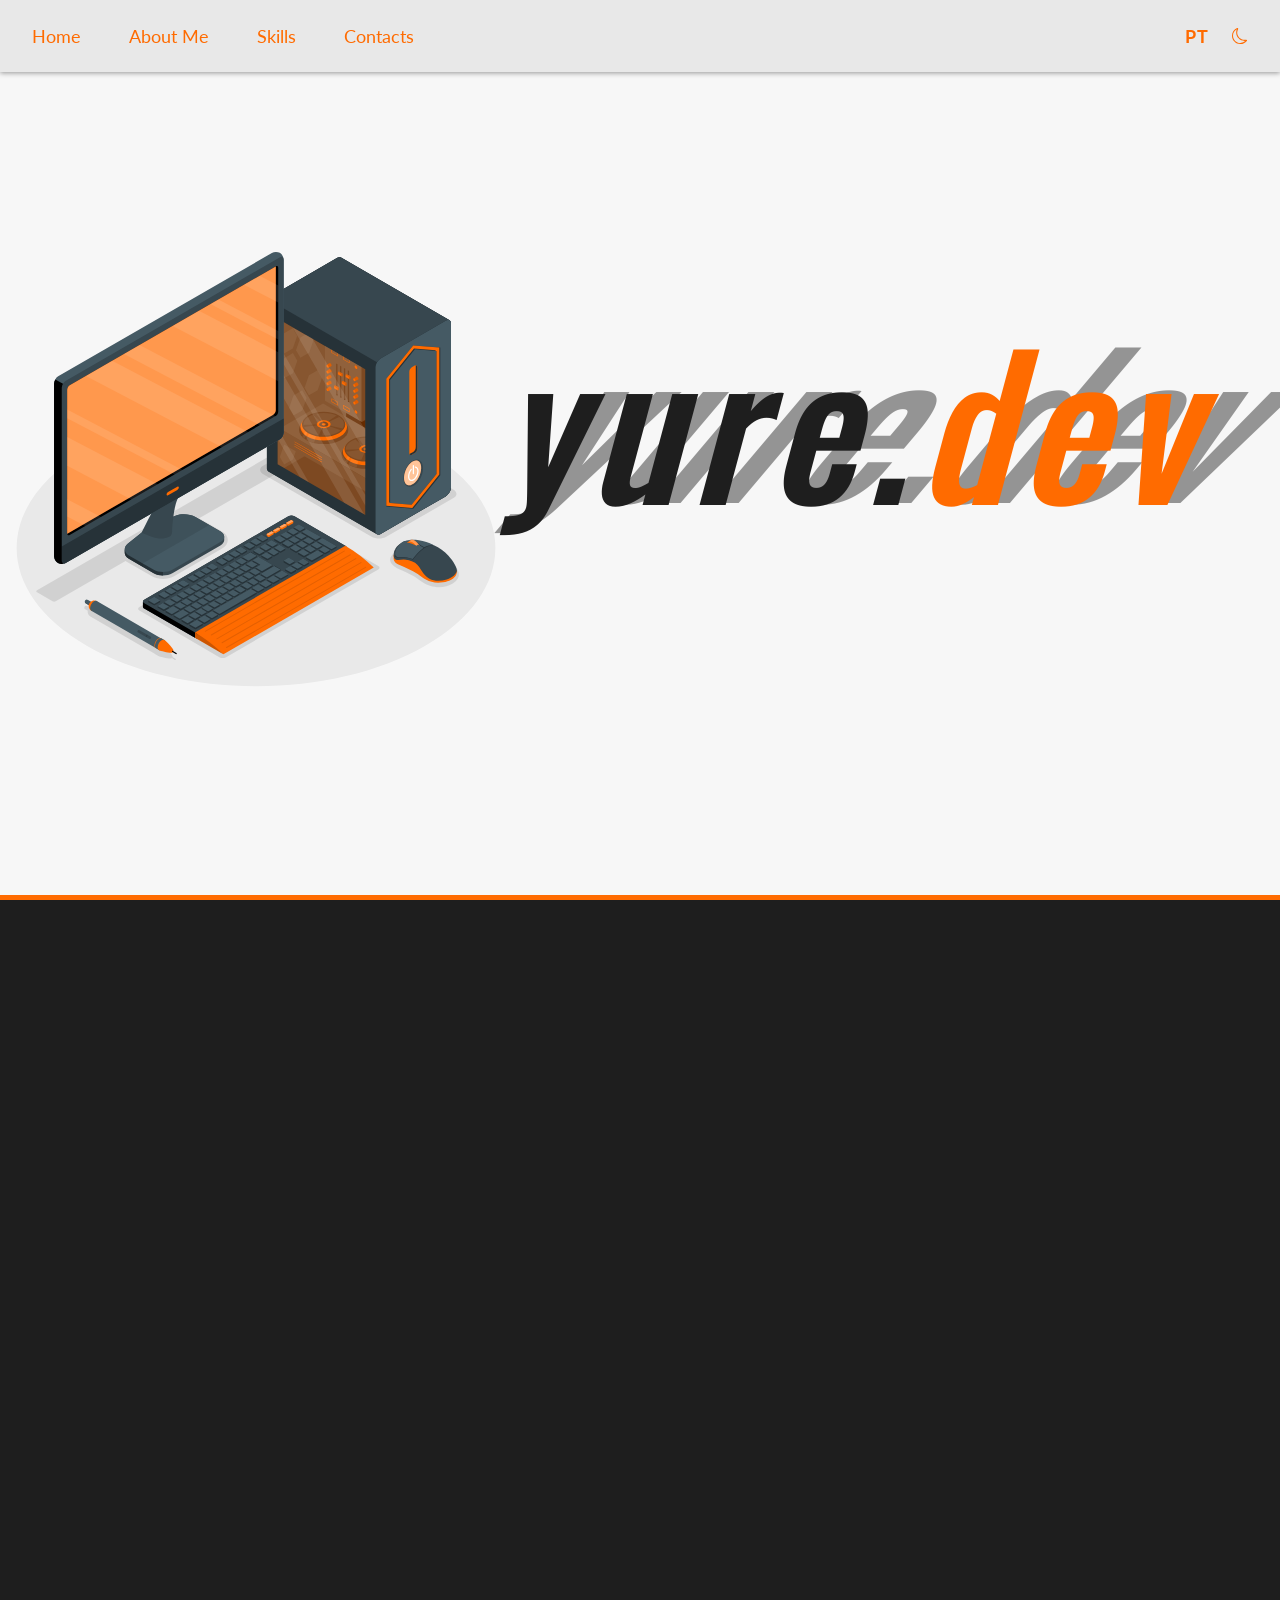
==== commit 25baf0ca: "Project session started (ADJUSTMENTS STILL NEEDED)" ====
--- a/index.html
+++ b/index.html
@@ -216,7 +216,21 @@
       </div>
     </section>
 
-    <section id="projects" class="projects"></section>
+    <section id="projects" class="projects">
+      <h1 class="projects__title" data-translate="projects_title">Projects</h1>
+      <div class="projects__container">
+        <div class="projects__image-wrapper"></div>
+        <div class="projects__description-wrapper">
+          <h3 data-translate="projects_game_title">Tic Tac Toe</h3>
+          <p data-translate="projects_game_desc">
+            A classic Tic-Tac-Toe game built with pure HTML, CSS, and
+            JavaScript. Focused on responsive design, fluid CSS animations (such
+            as a turn indicator with timing), and DOM manipulation for a clean
+            and modern user experience.
+          </p>
+        </div>
+      </div>
+    </section>
 
     <section id="contact" class="contact">
       <div class="contact__image-wrapper">
--- a/style.css
+++ b/style.css
@@ -109,7 +109,6 @@
   transition: color 0.3s ease;
 }
 
-/* Efeito hover mantido */
 .header__nav-item-link::after {
   content: "";
   width: 0;
@@ -128,7 +127,6 @@
   display: flex;
   align-items: center;
   gap: 1.5rem;
-  /* Removemos width fixo */
 }
 
 .header__control-btn {
@@ -394,7 +392,8 @@
 
 .skills__group--soft {
   width: 100%;
-  height: 30%;
+  min-height: 30%;
+  flex-grow: 1;
 }
 
 .skills__soft-grid {
@@ -415,15 +414,19 @@
     0 100%,
     var(--s) 50%
   );
-
   color: var(--color-white);
   font-family: var(--font-text);
   font-weight: 500;
   text-align: center;
-  height: 65px;
-  line-height: 65px;
-  padding-left: calc(var(--s) + 1rem);
-  padding-right: calc(var(--s) + 1rem);
+
+  display: flex;
+  align-items: center;
+  justify-content: center;
+  min-height: 65px;
+  height: auto;
+  line-height: 1.2;
+  padding: 0.5rem calc(var(--s) + 0.5rem);
+  word-break: break-word;
 }
 
 .skills__display {
@@ -504,7 +507,51 @@
 .projects {
   width: 100vw;
   height: auto;
-  display: flex;
+  padding: 3rem 0;
+}
+
+.projects__title {
+  text-align: center;
+  font-size: 2.5rem;
+  color: #f0f0f0;
+  margin-bottom: 2rem;
+}
+
+.projects__container {
+  display: flex;
+  flex-direction: row;
+  align-items: center;
+  width: 90%;
+  max-width: 1100px;
+  margin: 0 auto 2rem auto;
+  background-color: #e0e0e0;
+  border-radius: 8px;
+  box-shadow: 0 4px 12px rgba(0, 0, 0, 0.2);
+  padding: 2.5rem;
+}
+
+.projects__image-wrapper {
+  flex-basis: 45%;
+  height: 300px;
+  background-color: #3a4a4f;
+  border-radius: 4px;
+}
+
+.projects__description-wrapper {
+  flex-basis: 55%;
+  padding: 0 0 0 2.5rem;
+}
+
+.projects__description-wrapper h3 {
+  margin-top: 0;
+  font-size: 1.75rem;
+  color: #e67e22;
+}
+
+.projects__description-wrapper p {
+  font-size: 1rem;
+  line-height: 1.6;
+  color: #e67e22;
 }
 
 /* --- Contact --- */
@@ -760,7 +807,78 @@
   transition: fill 0.3s ease;
 }
 
-/* MEDIA QUERY */
+/* --- Media Query --- */
+
+@media (max-width: 1200px) {
+  .about {
+    flex-direction: column;
+    height: auto;
+    align-items: center;
+    padding: 4rem 1rem;
+  }
+
+  .about__picture-wrapper {
+    width: 100%;
+    height: auto;
+    min-height: 350px;
+    margin-bottom: 2rem;
+    display: flex;
+    justify-content: center;
+    align-items: center;
+  }
+
+  .about__picture-shadow,
+  .about__picture-frame,
+  .about__picture-img {
+    top: 50%;
+    left: 50%;
+    transform: translate(-50%, -50%);
+  }
+
+  .about__picture-frame {
+    width: 310px;
+    height: 310px;
+  }
+
+  .about__picture-img {
+    width: 300px;
+    height: 300px;
+  }
+
+  .about__picture-shadow {
+    width: 300px;
+    height: 300px;
+    top: 55%;
+    left: 45%;
+  }
+
+  .about__text-wrapper {
+    width: 90%;
+    align-items: center;
+    text-align: center;
+  }
+
+  .about__text-wrapper > h1 {
+    font-size: 3rem;
+    margin-bottom: 1.5rem;
+    display: flex;
+    flex-direction: column;
+    align-items: center;
+  }
+
+  .about__text-wrapper > h1::after {
+    width: 150px;
+    margin-top: 0.5rem;
+  }
+
+  .about__text-wrapper > p {
+    width: 100%;
+    font-size: 1.15rem;
+    line-height: 1.6;
+    text-align: justify;
+    padding-bottom: 2%;
+  }
+}
 
 @media (max-width: 992px) {
   /* --- Header --- */
@@ -985,17 +1103,35 @@
   }
 
   .skills__soft-grid {
-    grid-template-columns: repeat(auto-fit, minmax(140px, 1fr));
+    grid-template-columns: repeat(auto-fit, minmax(130px, 1fr));
     gap: 0.8rem;
   }
 
   .skills__soft-tag {
     --s: 15px;
-    height: 45px;
-    line-height: 45px;
+    min-height: 45px;
     font-size: 0.9rem;
-    padding-left: calc(var(--s) + 0.5rem);
-    padding-right: calc(var(--s) + 0.5rem);
+    padding: 0.5rem calc(var(--s) + 0.5rem);
+  }
+
+  /* --- Projects --- */
+  .projects__container {
+    flex-direction: column;
+    padding: 0;
+    overflow: hidden;
+  }
+
+  .projects__image-wrapper {
+    flex-basis: auto;
+    width: 100%;
+    height: 220px;
+    border-radius: 0;
+  }
+
+  .projects__description-wrapper {
+    flex-basis: auto;
+    width: 100%;
+    padding: 1.5rem;
   }
 
   /* --- Contact Me --- */
@@ -1004,6 +1140,7 @@
     height: auto;
     min-height: 80vh;
     padding: 0 0;
+    align-items: center;
     justify-content: flex-start;
   }
 
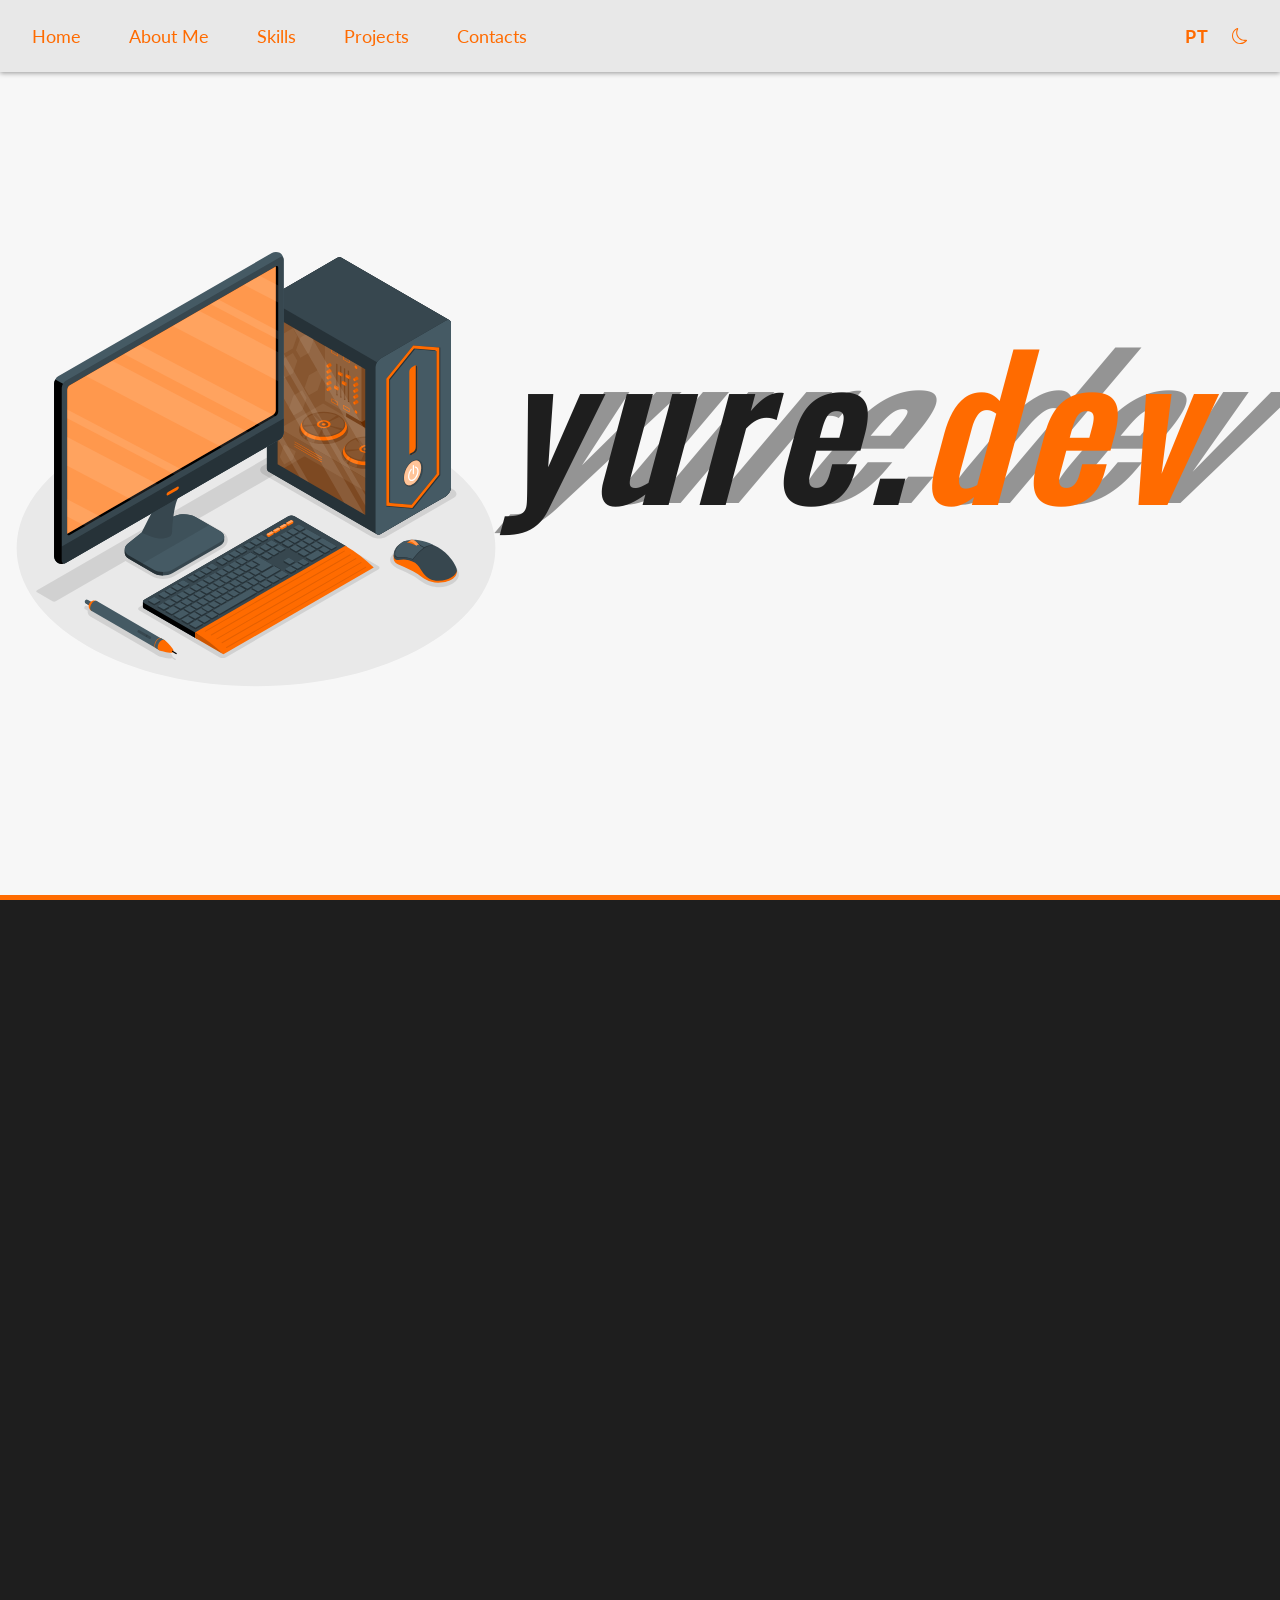
==== commit 379e5049: "made a few minor adjustments" ====
--- a/index.html
+++ b/index.html
@@ -52,6 +52,14 @@
           </li>
           <li class="header__nav-item">
             <a
+              href="#projects"
+              class="header__nav-item-link"
+              data-translate="nav_projects"
+              >Projects</a
+            >
+          </li>
+          <li class="header__nav-item">
+            <a
               href="#contact"
               class="header__nav-item-link"
               data-translate="nav_contact"
@@ -218,6 +226,18 @@
 
     <section id="projects" class="projects">
       <h1 class="projects__title" data-translate="projects_title">Projects</h1>
+      <div class="projects__container">
+        <div class="projects__image-wrapper"></div>
+        <div class="projects__description-wrapper">
+          <h3 data-translate="projects_game_title">Tic Tac Toe</h3>
+          <p data-translate="projects_game_desc">
+            A classic Tic-Tac-Toe game built with pure HTML, CSS, and
+            JavaScript. Focused on responsive design, fluid CSS animations (such
+            as a turn indicator with timing), and DOM manipulation for a clean
+            and modern user experience.
+          </p>
+        </div>
+      </div>
       <div class="projects__container">
         <div class="projects__image-wrapper"></div>
         <div class="projects__description-wrapper">
--- a/style.css
+++ b/style.css
@@ -229,6 +229,7 @@
   width: 100vw;
   height: 100vh;
   display: flex;
+  box-shadow: inset 0 -5px 0 0 var(--color-accent);
 }
 
 .about__picture-wrapper {
@@ -336,11 +337,14 @@
   padding-left: 1vw;
   display: flex;
   align-items: end;
+  padding-top: 1%;
 }
 
 .skills__group--hard {
   width: 100%;
-  height: 60%;
+  height: 70%;
+  padding-left: 1%;
+  padding-top: 8%;
 }
 
 .skills__grid {
@@ -392,8 +396,9 @@
 
 .skills__group--soft {
   width: 100%;
-  min-height: 30%;
+  min-height: 20%;
   flex-grow: 1;
+  padding-left: 1%;
 }
 
 .skills__soft-grid {
@@ -507,49 +512,59 @@
 .projects {
   width: 100vw;
   height: auto;
-  padding: 3rem 0;
+  display: flex;
+  flex-direction: column;
+  align-items: center;
+  gap: 3vh;
 }
 
 .projects__title {
-  text-align: center;
-  font-size: 2.5rem;
-  color: #f0f0f0;
-  margin-bottom: 2rem;
+  width: 100%;
+  height: auto;
+  font-family: var(--font-title);
+  color: var(--color-accent);
+  font-size: 7vh;
+  padding-left: 2.2rem;
 }
 
 .projects__container {
+  width: 95%;
+  height: auto;
   display: flex;
   flex-direction: row;
   align-items: center;
-  width: 90%;
-  max-width: 1100px;
-  margin: 0 auto 2rem auto;
-  background-color: #e0e0e0;
-  border-radius: 8px;
+  gap: 2rem;
   box-shadow: 0 4px 12px rgba(0, 0, 0, 0.2);
-  padding: 2.5rem;
+  padding: 2rem;
+  background-color: var(--color-gray-500);
+  border-radius: 4px;
 }
 
 .projects__image-wrapper {
-  flex-basis: 45%;
+  flex-basis: 35%;
   height: 300px;
-  background-color: #3a4a4f;
-  border-radius: 4px;
+  background-color: var(--color-gray-100);
+  border-radius: 6px;
 }
 
 .projects__description-wrapper {
-  flex-basis: 55%;
+  flex-basis: 50%;
+  height: 300px;
   padding: 0 0 0 2.5rem;
 }
 
 .projects__description-wrapper h3 {
+  font-family: var(--font-title);
   margin-top: 0;
-  font-size: 1.75rem;
+  font-size: 5vh;
   color: #e67e22;
+  margin-bottom: 1vh;
 }
 
 .projects__description-wrapper p {
-  font-size: 1rem;
+  font-family: var(--font-text);
+  font-size: 2.75vh;
+  text-align: justify;
   line-height: 1.6;
   color: #e67e22;
 }
@@ -1047,6 +1062,11 @@
     gap: 1rem;
   }
 
+  .skills__group--hard,
+  .skills__group--soft {
+    padding-left: 0;
+  }
+
   .skills__display-logo-wrapper {
     height: 120px;
   }
@@ -1115,23 +1135,34 @@
   }
 
   /* --- Projects --- */
+
+  .projects__title {
+    padding-left: 0;
+    text-align: center;
+  }
+
   .projects__container {
+    width: 92%;
+    height: auto;
     flex-direction: column;
     padding: 0;
+    gap: 1rem;
+    padding: 3% 2%;
     overflow: hidden;
   }
 
   .projects__image-wrapper {
     flex-basis: auto;
-    width: 100%;
-    height: 220px;
-    border-radius: 0;
+    width: 98%;
+    height: 230px;
   }
 
   .projects__description-wrapper {
     flex-basis: auto;
     width: 100%;
+    height: auto;
     padding: 1.5rem;
+    text-align: center;
   }
 
   /* --- Contact Me --- */
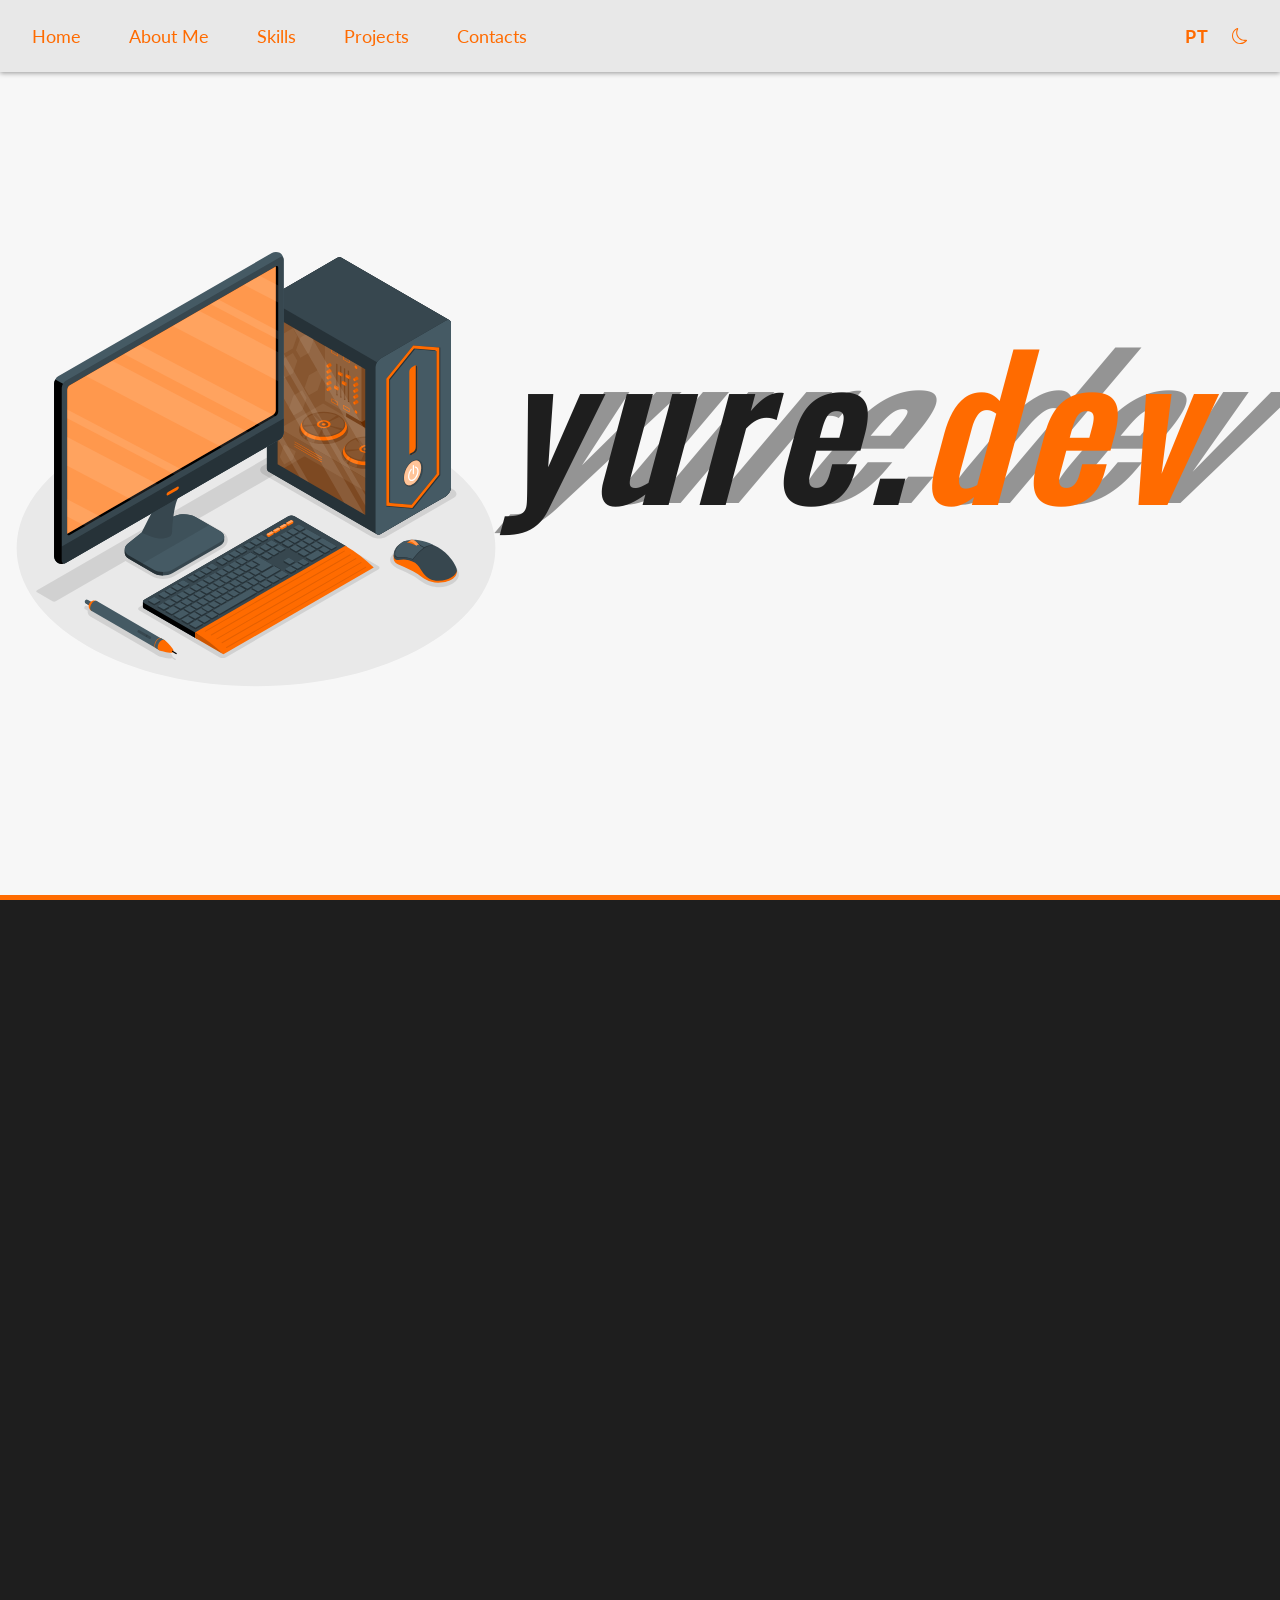
==== commit 178650fa: ".projects__button {" ====
--- a/index.html
+++ b/index.html
@@ -227,7 +227,9 @@
     <section id="projects" class="projects">
       <h1 class="projects__title" data-translate="projects_title">Projects</h1>
       <div class="projects__container">
-        <div class="projects__image-wrapper"></div>
+        <div class="projects__image-wrapper">
+          <img src="images/project-1.svg" alt="" />
+        </div>
         <div class="projects__description-wrapper">
           <h3 data-translate="projects_game_title">Tic Tac Toe</h3>
           <p data-translate="projects_game_desc">
@@ -236,18 +238,14 @@
             as a turn indicator with timing), and DOM manipulation for a clean
             and modern user experience.
           </p>
-        </div>
-      </div>
-      <div class="projects__container">
-        <div class="projects__image-wrapper"></div>
-        <div class="projects__description-wrapper">
-          <h3 data-translate="projects_game_title">Tic Tac Toe</h3>
-          <p data-translate="projects_game_desc">
-            A classic Tic-Tac-Toe game built with pure HTML, CSS, and
-            JavaScript. Focused on responsive design, fluid CSS animations (such
-            as a turn indicator with timing), and DOM manipulation for a clean
-            and modern user experience.
-          </p>
+          <a
+            href="https://yure.dev.br/jogo-da-velha/"
+            class="projects__button"
+            target="_blank"
+            rel="noopener noreferrer"
+          >
+            View Project
+          </a>
         </div>
       </div>
     </section>
--- a/style.css
+++ b/style.css
@@ -536,20 +536,24 @@
   gap: 2rem;
   box-shadow: 0 4px 12px rgba(0, 0, 0, 0.2);
   padding: 2rem;
-  background-color: var(--color-gray-500);
+  background-color: var(--color-dark-200);
   border-radius: 4px;
 }
 
 .projects__image-wrapper {
   flex-basis: 35%;
-  height: 300px;
-  background-color: var(--color-gray-100);
+  border-radius: 6px;
+}
+
+.projects__image-wrapper img {
+  width: 100%;
+  height: auto;
+  display: block;
   border-radius: 6px;
 }
 
 .projects__description-wrapper {
   flex-basis: 50%;
-  height: 300px;
   padding: 0 0 0 2.5rem;
 }
 
@@ -557,16 +561,32 @@
   font-family: var(--font-title);
   margin-top: 0;
   font-size: 5vh;
-  color: #e67e22;
   margin-bottom: 1vh;
+  color: var(--color-white);
+  text-shadow: 2px 2px 0 var(--color-black);
 }
 
 .projects__description-wrapper p {
   font-family: var(--font-text);
-  font-size: 2.75vh;
+  font-size: 2.5vh;
   text-align: justify;
   line-height: 1.6;
-  color: #e67e22;
+  color: var(--color-gray-100);
+}
+
+.projects__button {
+  display: inline-block;
+  text-decoration: none;
+  text-align: center;
+  width: 40%;
+  padding: 1vh 1.5vh;
+  margin-top: 3vh;
+  font-family: var(--font-title);
+  font-size: 2.5vh;
+  background-color: var(--color-accent);
+  color: var(--color-white);
+  border-radius: 8px;
+  letter-spacing: 2px;
 }
 
 /* --- Contact --- */
@@ -1154,7 +1174,6 @@
   .projects__image-wrapper {
     flex-basis: auto;
     width: 98%;
-    height: 230px;
   }
 
   .projects__description-wrapper {
@@ -1163,6 +1182,14 @@
     height: auto;
     padding: 1.5rem;
     text-align: center;
+  }
+
+  .projects__description-wrapper p {
+    font-size: 2vh;
+  }
+
+  .projects__button {
+    width: 80%;
   }
 
   /* --- Contact Me --- */
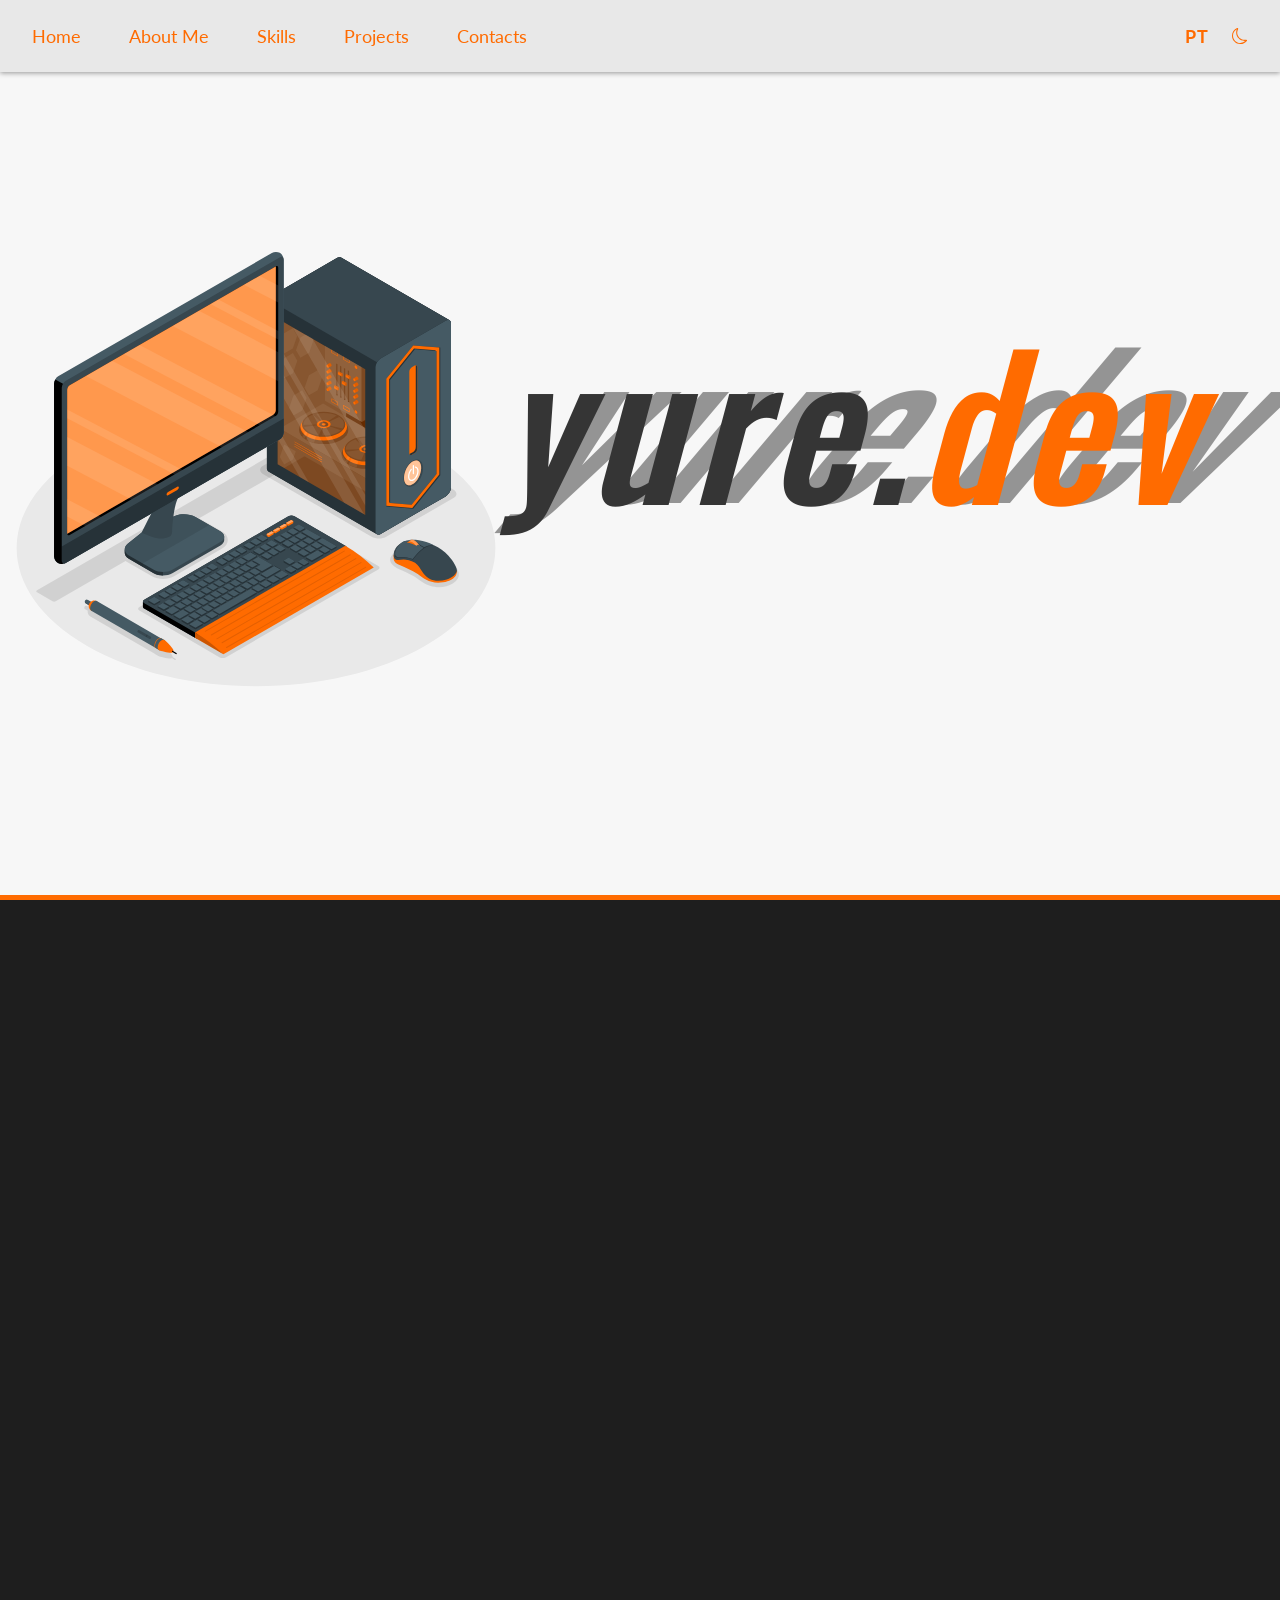
==== commit e89d7129: "some little adjusts in design and switch profile picture" ====
--- a/index.html
+++ b/index.html
@@ -1,4 +1,4 @@
-<!DOCTYPE html>
+<!doctype html>
 <html lang="pt-br">
   <head>
     <meta charset="UTF-8" />
@@ -243,8 +243,9 @@
             class="projects__button"
             target="_blank"
             rel="noopener noreferrer"
-          >
-            View Project
+            data-translate="projects_redirect"
+          >
+            <span> View Project </span>
           </a>
         </div>
       </div>
@@ -292,7 +293,7 @@
           ></textarea>
           <div class="contact__button-group">
             <button
-              class="contact__button contact__button--subimit"
+              class="contact__button contact__button--submit"
               id="contact-submit-btn"
               type="submit"
               data-translate="contact_send_btn"
--- a/style.css
+++ b/style.css
@@ -43,7 +43,7 @@
 body[data-theme="light"] {
   --color-dark-100: #f7f7f7;
   --color-dark-200: #d9d9d9;
-  --color-white: #1e1e1e;
+  --color-white: #353535;
   --color-gray-500: #e8e8e8;
   --color-gray-300: #ff6b00;
 
@@ -211,11 +211,8 @@
 /* --- About --- */
 .about {
   opacity: 0.8;
-  background-image: linear-gradient(
-      135deg,
-      var(--color-dark-200) 25%,
-      transparent 25%
-    ),
+  background-image:
+    linear-gradient(135deg, var(--color-dark-200) 25%, transparent 25%),
     linear-gradient(225deg, var(--color-dark-200) 25%, transparent 25%),
     linear-gradient(45deg, var(--color-dark-200) 25%, transparent 25%),
     linear-gradient(
@@ -223,7 +220,11 @@
       var(--color-dark-200) 25%,
       var(--color-dark-100) 25%
     );
-  background-position: 160px 0, 160px 0, 0 0, 0 0;
+  background-position:
+    160px 0,
+    160px 0,
+    0 0,
+    0 0;
   background-size: 310px 310px;
   background-repeat: repeat;
   width: 100vw;
@@ -285,7 +286,6 @@
   width: 100%;
   height: auto;
   font-family: var(--font-title);
-  color: var(--color-white);
   font-size: 5vw;
   font-weight: 400;
 }
@@ -563,7 +563,6 @@
   font-size: 5vh;
   margin-bottom: 1vh;
   color: var(--color-white);
-  text-shadow: 2px 2px 0 var(--color-black);
 }
 
 .projects__description-wrapper p {
@@ -571,7 +570,7 @@
   font-size: 2.5vh;
   text-align: justify;
   line-height: 1.6;
-  color: var(--color-gray-100);
+  color: var(--color-white);
 }
 
 .projects__button {
@@ -587,6 +586,36 @@
   color: var(--color-white);
   border-radius: 8px;
   letter-spacing: 2px;
+  position: relative;
+  overflow: hidden;
+  transition: all 0.5s;
+}
+
+.projects__button:hover {
+  font-weight: 500;
+  transition: all 0.5s;
+}
+
+.projects__button::before {
+  content: "";
+  position: absolute;
+  top: 0;
+  left: -100%;
+  width: 100%;
+  height: 100%;
+  background: linear-gradient(
+    90deg,
+    transparent,
+    rgba(255, 255, 255, 0.4),
+    transparent
+  );
+  transform: skewX(-25deg);
+  transition: none;
+}
+
+.projects__button:hover::before {
+  left: 100%;
+  transition: 0.5s;
 }
 
 /* --- Contact --- */
@@ -783,7 +812,7 @@
   fill: var(--color-white);
 }
 
-.contact__button--subimit {
+.contact__button--submit {
   width: 45%;
   height: 90%;
   background-color: var(--color-accent);
@@ -823,7 +852,9 @@
 .skills__bar,
 .contact__input,
 .contact_textarea {
-  transition: background-color 0.3s ease, border-color 0.3s ease;
+  transition:
+    background-color 0.3s ease,
+    border-color 0.3s ease;
 }
 
 .home__title-word,
